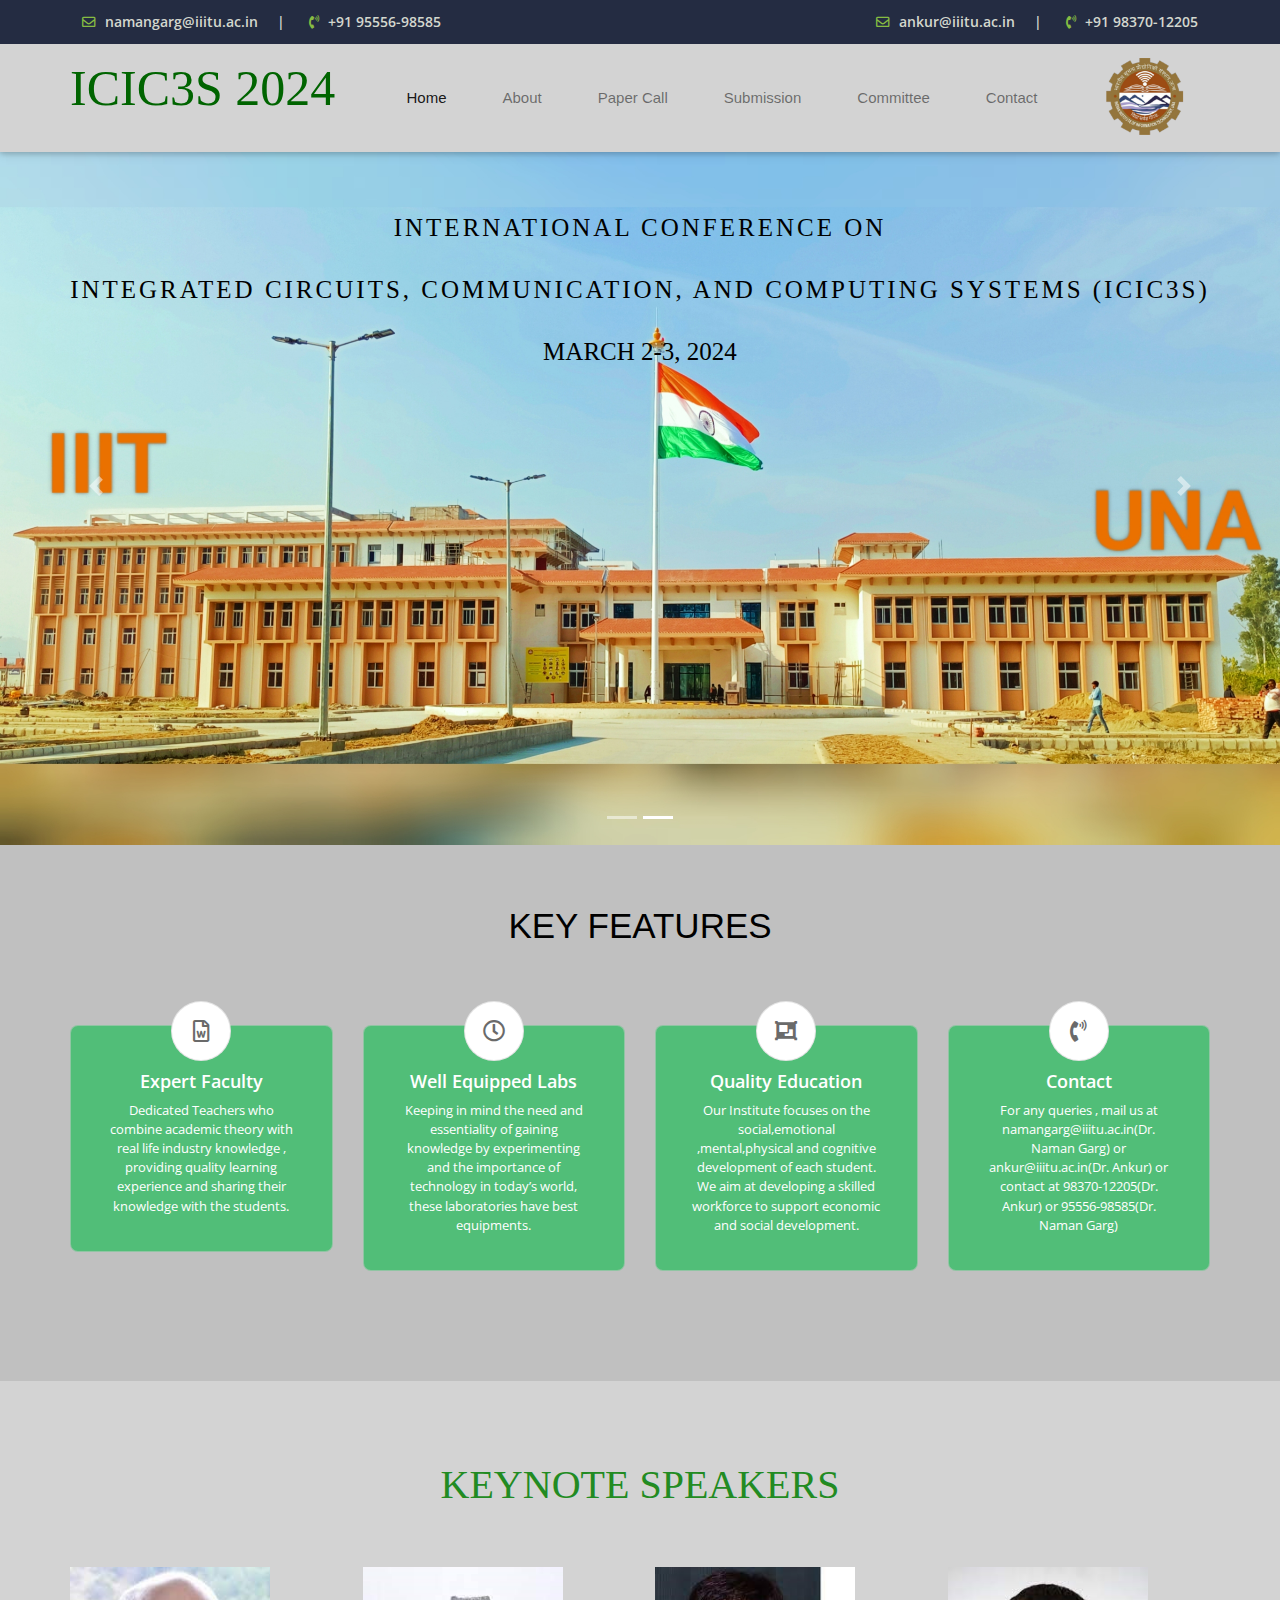
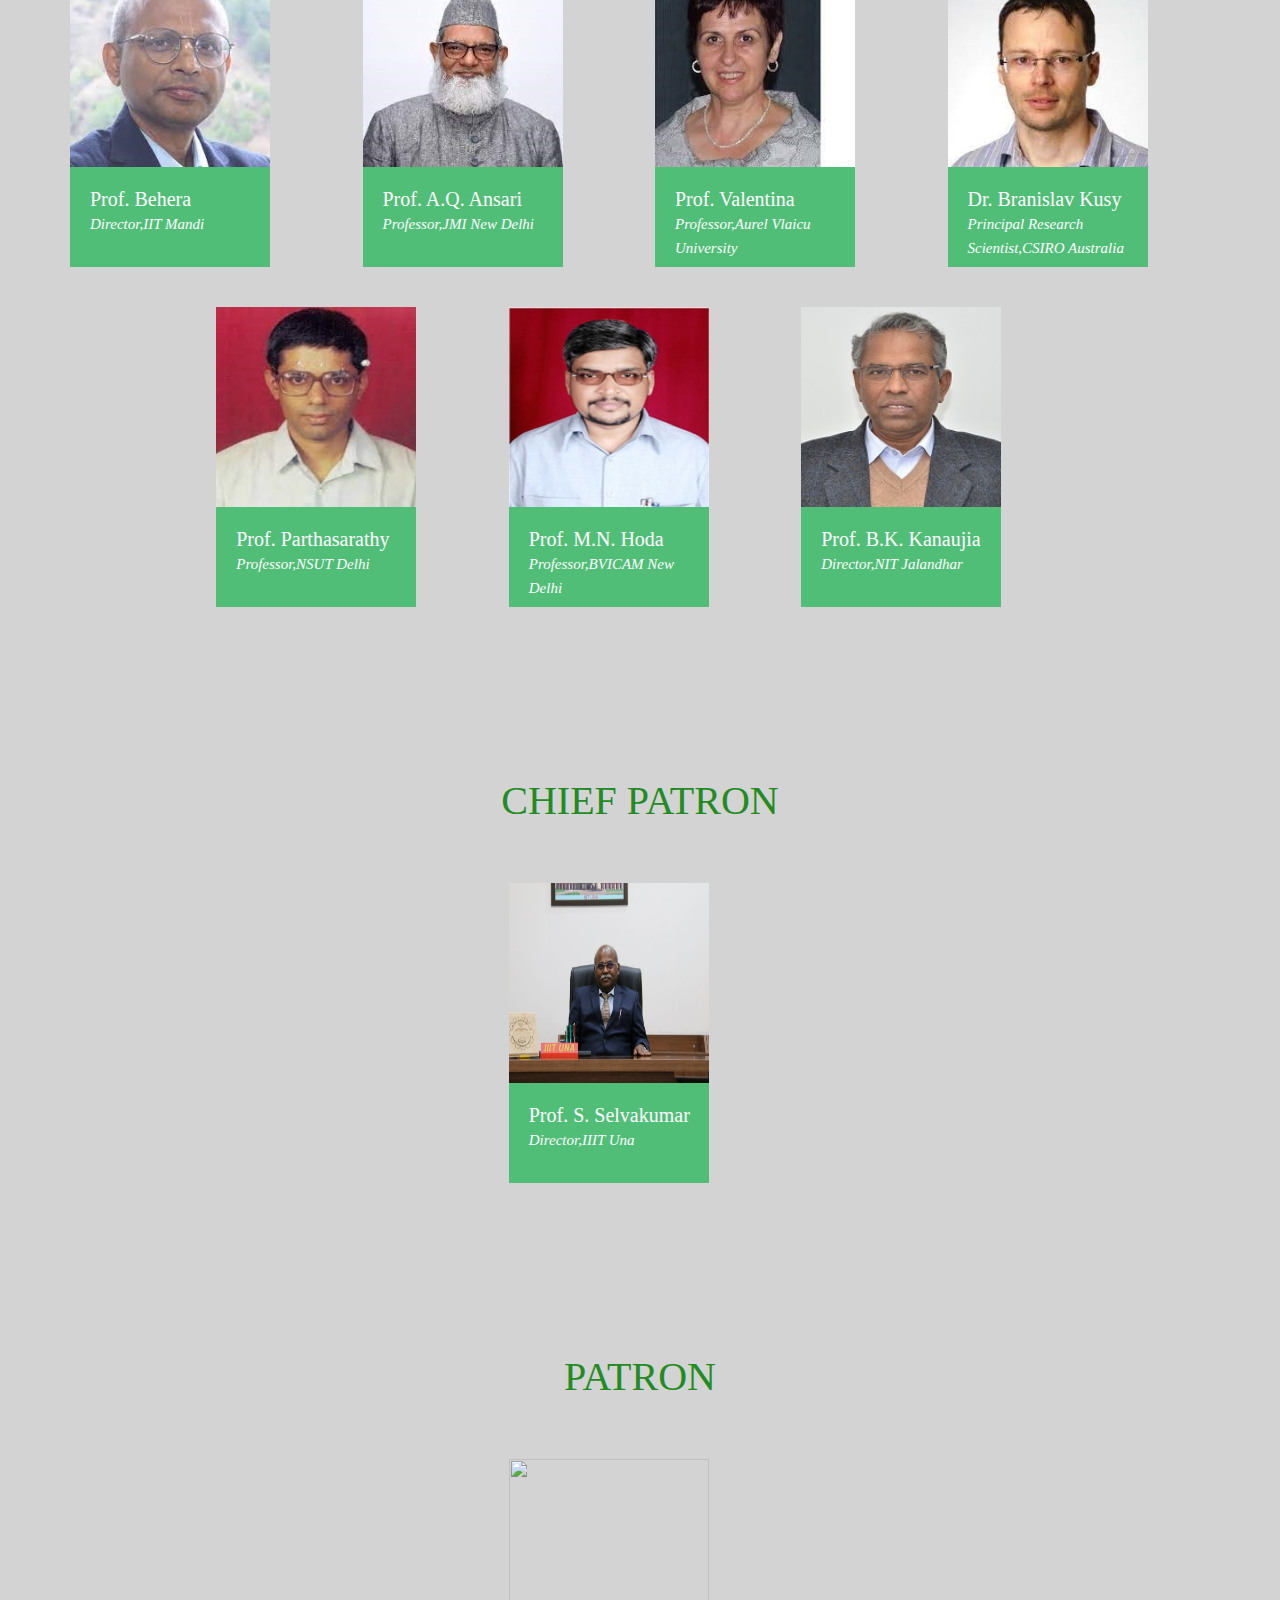
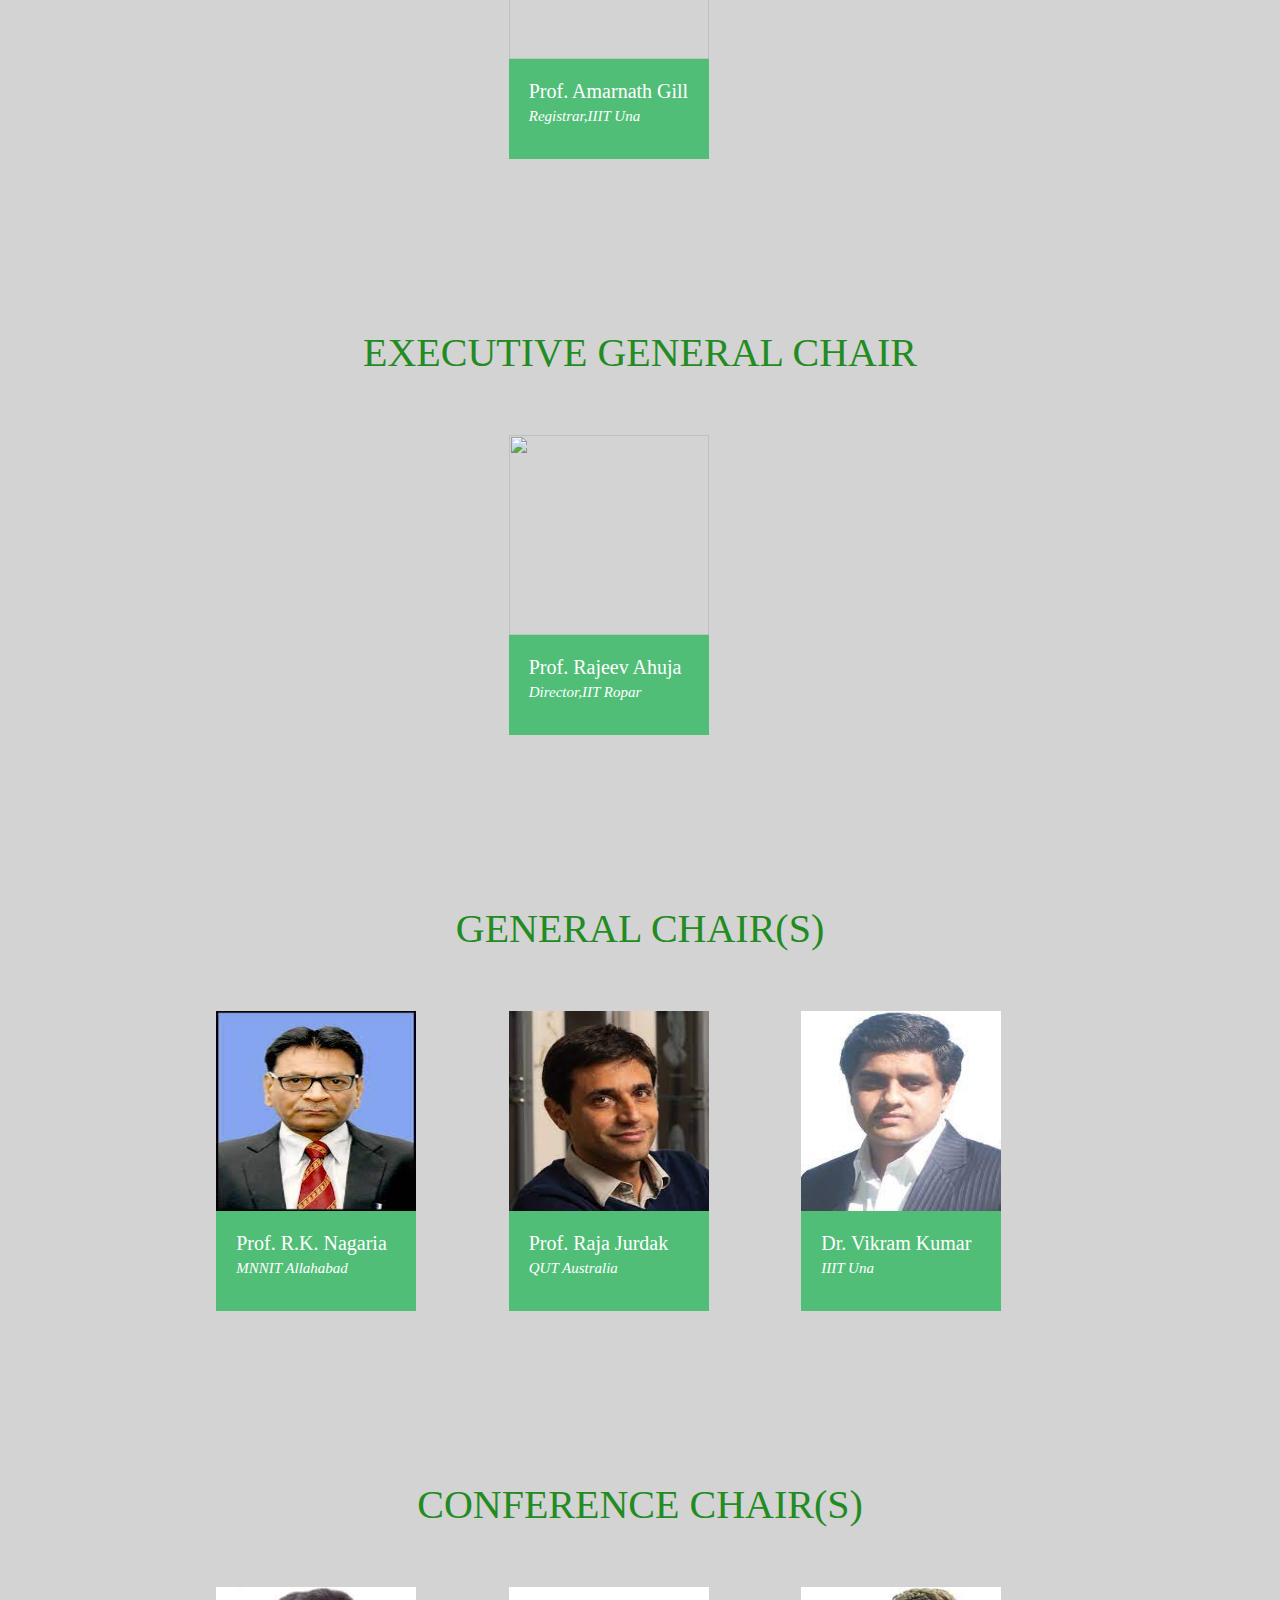
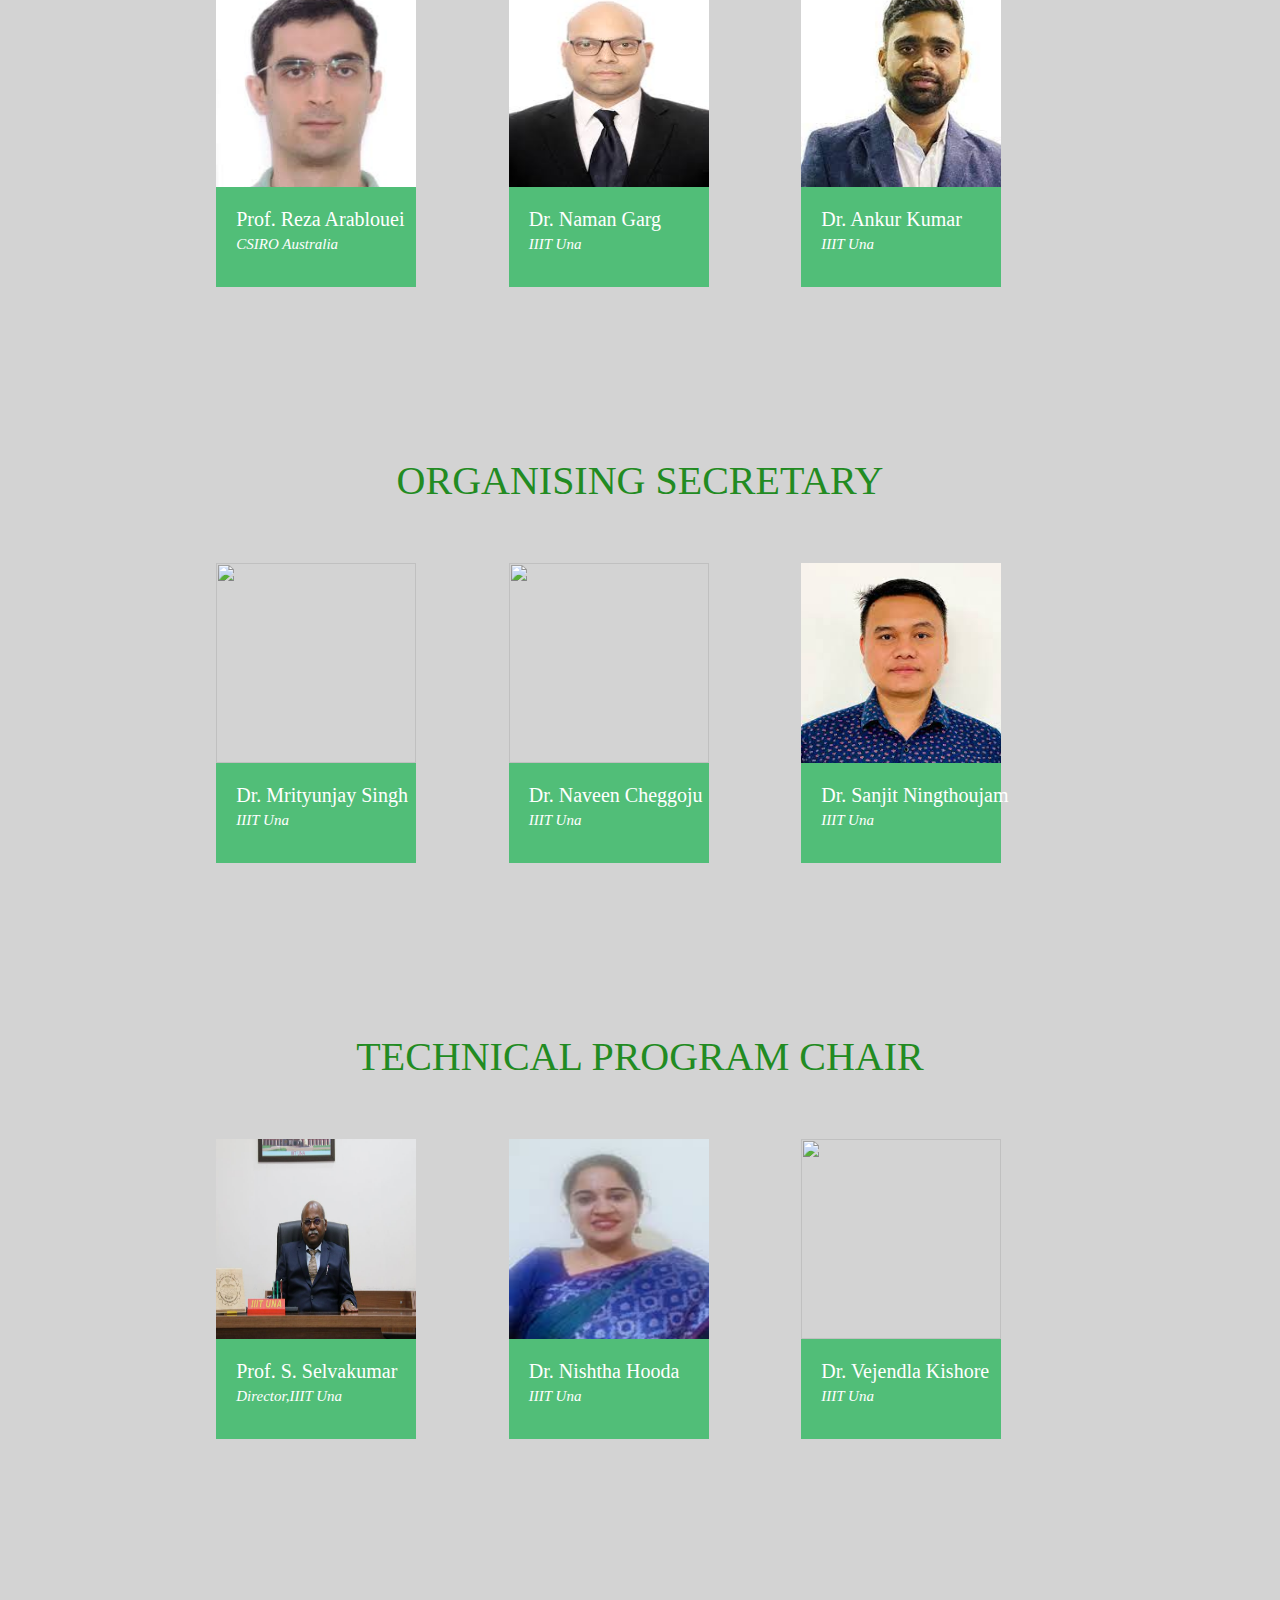
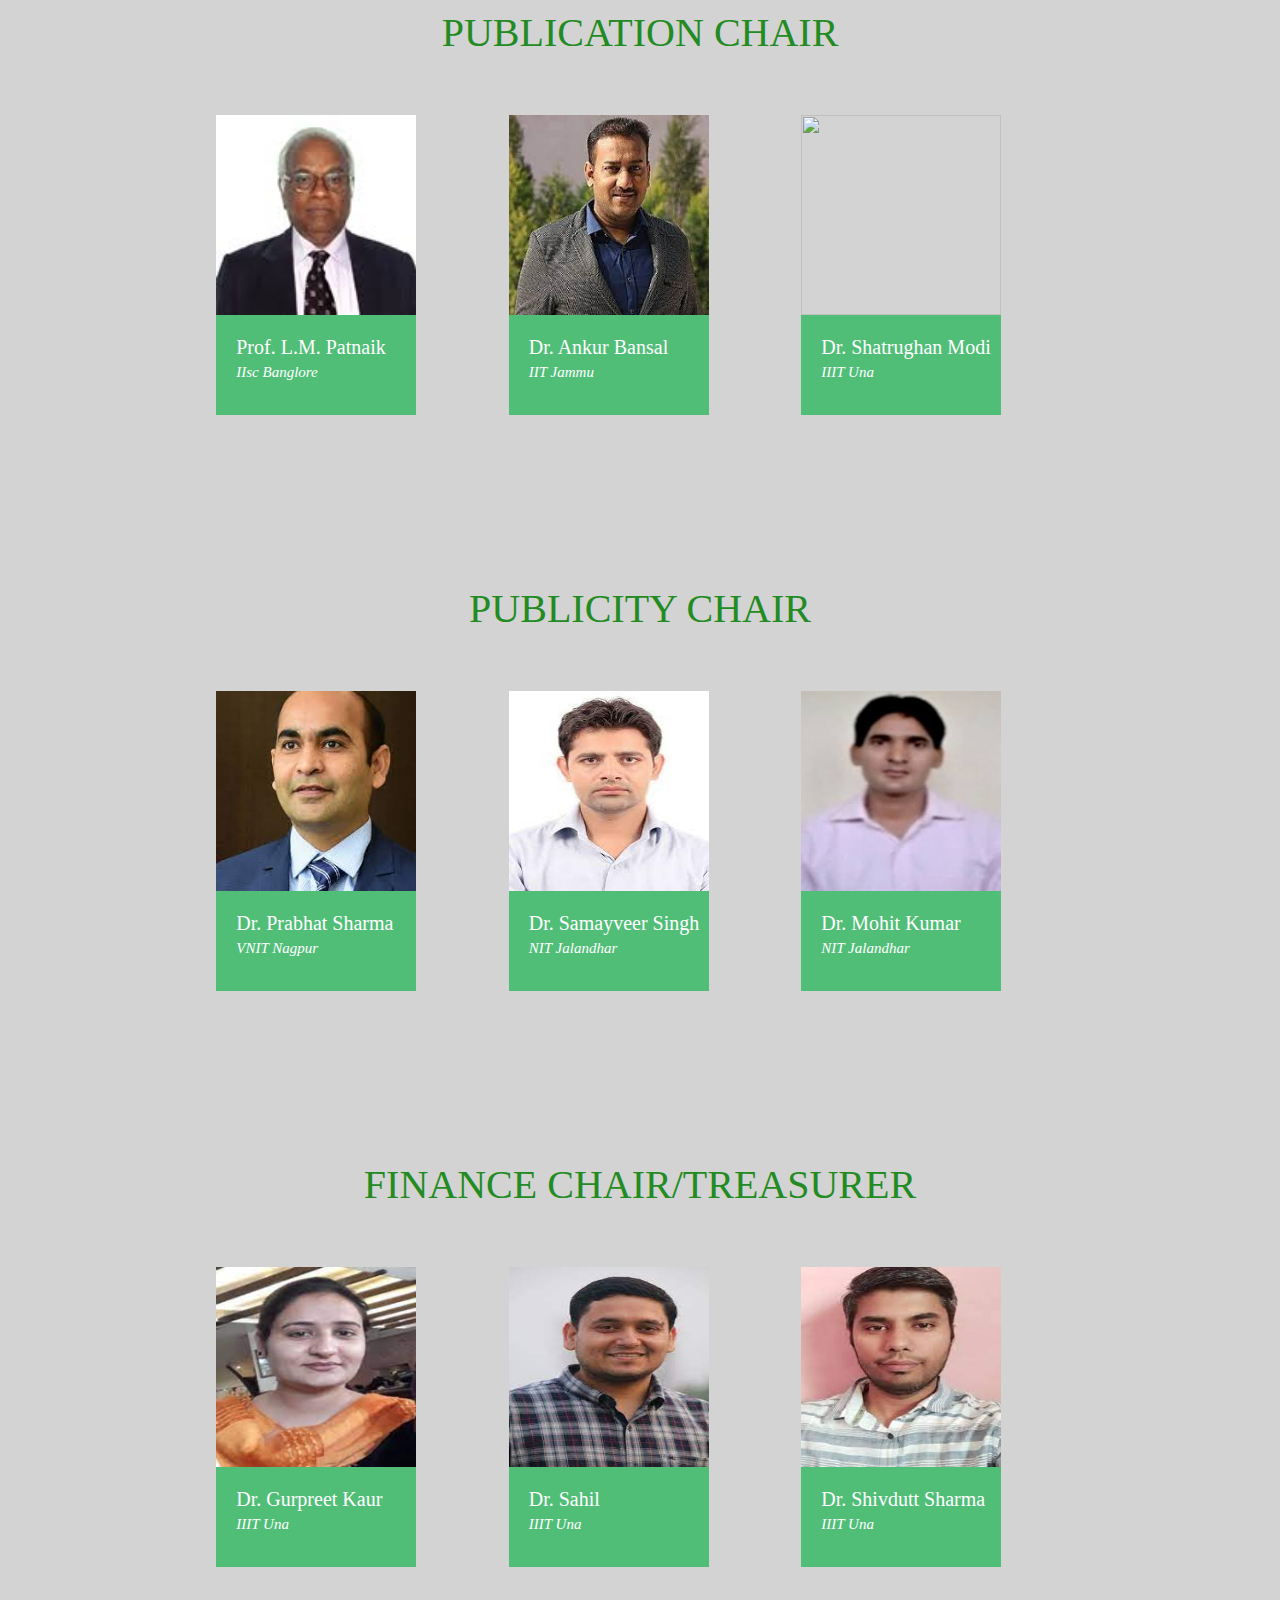
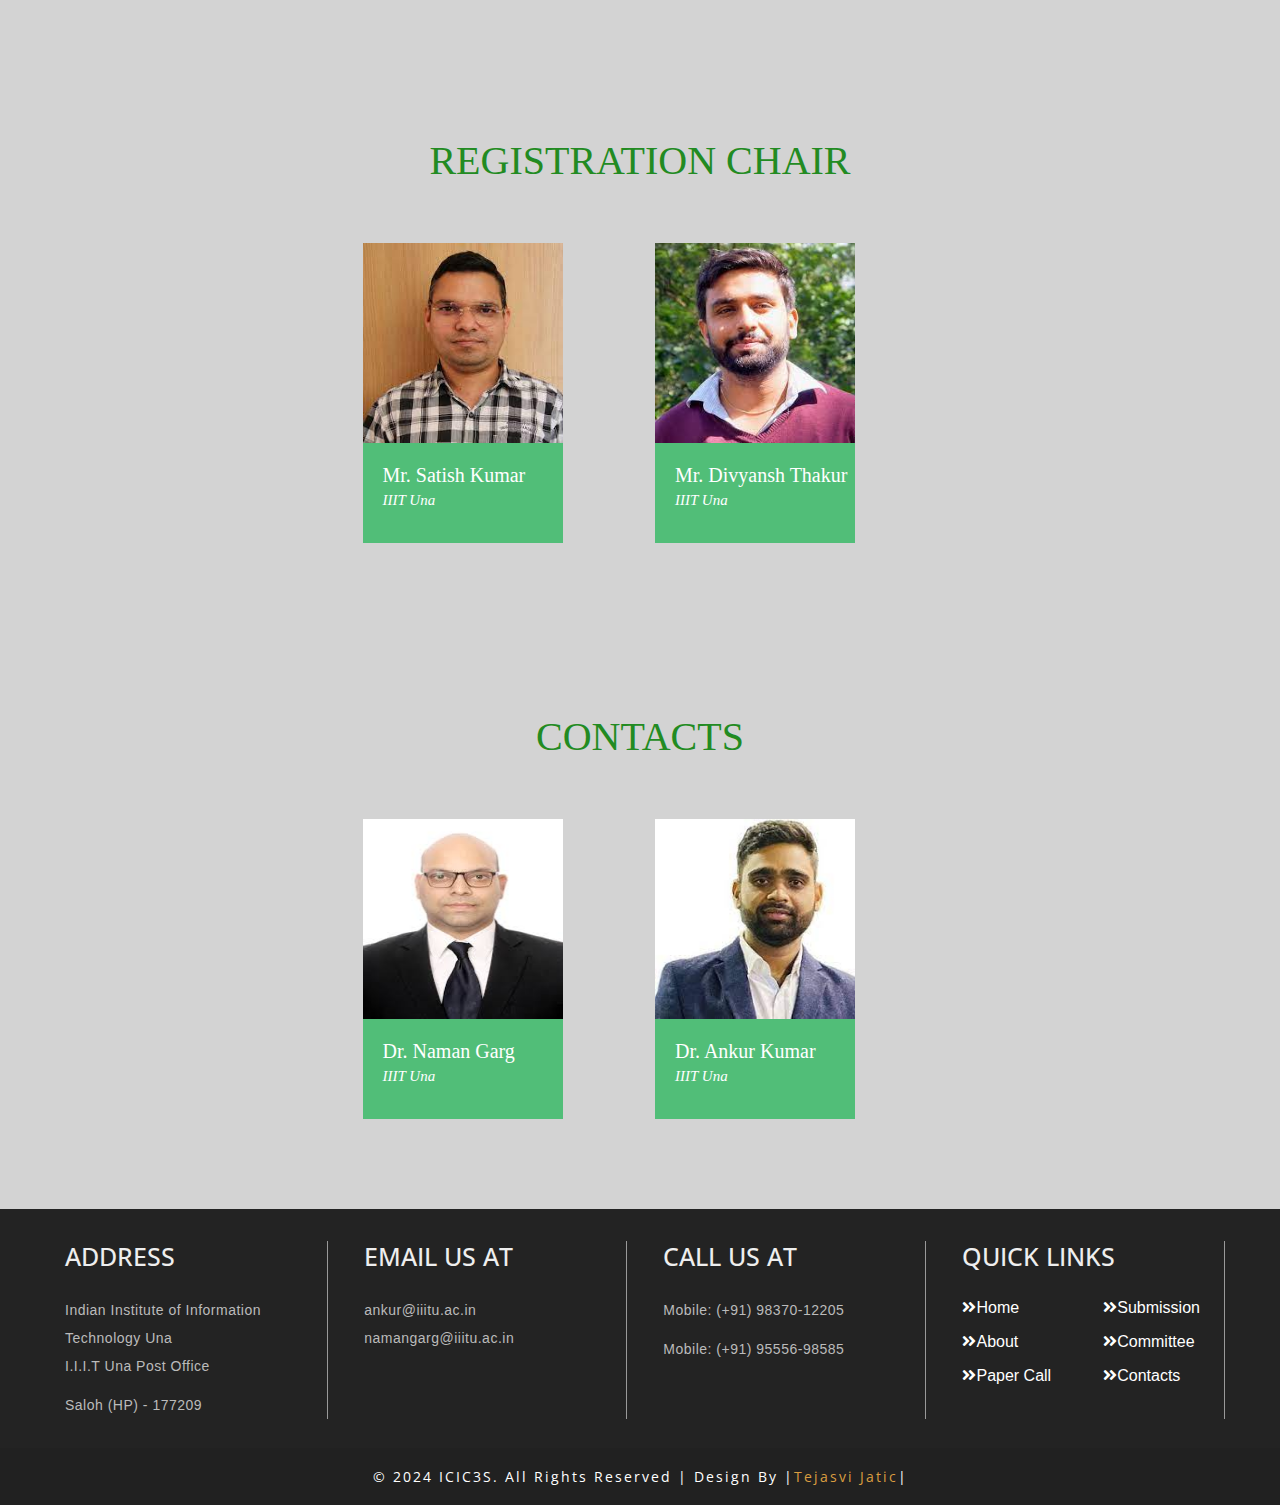
==== index.html @ 57583fda "Initial commit" ====
<!doctype html>
<html lang="en">

<head>
    <meta charset="utf-8">
    <meta name="viewport" content="width=device-width, initial-scale=1, shrink-to-fit=no">
    <title>ICIC3S 2024-IIIT-UNA</title>
    <link rel="shortcut icon" href="images/LOGO_UNA.jpg" >
    <link href="https://fonts.googleapis.com/css?family=Open+Sans:300,300i,400,400i,600,600i,700,700i,800,800i&display=swap" rel="stylesheet">
    <link rel="shortcut icon" href="assets/images/LOGO_UNA.jpg">
    <link rel="stylesheet" href="assets/css/bootstrap.min.css">
    <link rel="stylesheet" href="assets/css/all.min.css">
    <link rel="stylesheet" href="assets/css/animate.css">
    <link rel="stylesheet" type="text/css" href="assets/css/style.css" />
</head>

    <body>
        
         <!-- ################# Header Starts Here#######################--->

    <header class="continer-fluid ">
        <div  class="header-top">
            <div class="container">
                <div class="row col-det">
                    <div class="col-lg-6 d-none d-lg-block">
                        <ul class="ulleft">
                            <li>
                                <i class="far fa-envelope"></i>
                                namangarg@iiitu.ac.in
                                <span>|</span></li>
                            <li>
                                <i class="fas fa-phone-volume"></i>
                                +91 95556-98585</li>
                        </ul>
                    </div>
                    <div class="col-lg-6 d-none d-lg-block">
                        <ul class="ulright">
                            <li>
                                <i class="far fa-envelope"></i>
                                ankur@iiitu.ac.in
                                <span>|</span></li>
                            <li>
                                <i class="fas fa-phone-volume"></i>
                                +91 98370-12205</li>
                        </ul>
                    </div>
                </div>
            </div>
        </div>
        <div id="menu-jk" class="header-bottom">
            <div class="container">
                <div class="row nav-row">
                    <div class="col-lg-3 col-md-12 logo">
                        <a href="index.html">
                            <h1 style="font-size: 50px;font-family:'Times New Roman', Times, serif;color:darkgreen; font-weight: 500;">ICIC3S 2024</h1>
                            
                            
                        </a>

                    </div>
                    
                    <div class="col-lg-9 col-md-12 nav-col">
                        <nav class="navbar navbar-expand-lg navbar-light">

                            <button
                                    class="navbar-toggler"
                                    type="button"
                                    data-toggle="collapse"
                                    data-target="#navbarNav"
                                    aria-controls="navbarNav"
                                    aria-expanded="false"
                                    aria-label="Toggle navigation">
                                <span class="navbar-toggler-icon"></span>
                            </button>
                            <div class="collapse navbar-collapse" id="navbarNav">
                                <ul class="navbar-nav">
                                    <li class="nav-item active">
                                        <a class="nav-link" href="index.html">Home
                                        </a>
                                    </li>
                                    <li class="nav-item">
                                        <a class="nav-link" href="about_us.html">About</a>
                                    </li>
                                    <li class="nav-item">
                                        <a class="nav-link" href="callforpaper.html">Paper Call</a>
                                    </li>

                                    <li class="nav-item">
                                        <a class="nav-link" href="papersub.html">Submission</a>
                                    </li>
                                    <li class="nav-item">
                                        <a class="nav-link" href="com.html">Committee</a>
                                    </li>
                                    <li class="nav-item">
                                        <a class="nav-link" href="contact_us.html">Contact</a>
                                    </li>




                                </ul>
                                <div class="logo">
                                    <a href="#"><img src="assets/images/LOGO_.png" alt="Logo"></a>
                                  </div>
                             
                          </div>
                        </nav>
                    </div>
                   
                </div>
            </div>
        </div>
    </header>
        
        <!--################### Slider Starts Here #######################--->
        <div class="slider-detail">
            <div id="carouselExampleIndicators" class="carousel slide" data-ride="carousel" data-interval="2000">
              <ol class="carousel-indicators">
                <li data-target="#carouselExampleIndicators" data-slide-to="0"></li>
                <li data-target="#carouselExampleIndicators" data-slide-to="1" class="active"></li>
              </ol>
              <div class="carousel-inner">
                <div class="carousel-item">
                  <img class="d-block w-100" src="assets/images/rainbow.jpg" alt="First slide">
                  <div class="carousel-t">
                    <span style="position: absolute; top: 87px; left: 0; right: 0; padding: 0;">
                      <table>
                        <tr>
                            <h4 style="text-align: center; backdrop-filter: blur(10px); font-family: 'Times New Roman', Times, serif; color:#242c42; letter-spacing: 3px; font-size: 50px; font-weight: 600; text-shadow:rgba(red, green, blue, alpha);" class="title">
                            <span class="opening-animation">WELCOME TO ICIC3S 2024</span>
                            </h4>
                        </tr>
                      </table>
                    </span>
                  </div>
                  <div class="carousel-caption fvgb d-none d-md-block" style="background-color:rgba(red, green, blue, alpha);backdrop-filter: blur(20px)">
                    <h5 class="animated bounceInDown">School of Electronics IIIT UNA </h5>
                     <p class="animated bounceInLeft">Accepted papers will be submitted for inclusion into IEEE Xplore
                         subject to meeting IEEE Xplore’s scope and quality requirements.<br/>
                         IMPORTANT DATES:<br/>
                                    Acceptance Notification Deadline : &nbsp; 31, Dec.2023 <br />
                                    Camera Ready Manuscript Deadline : &nbsp; 15, Jan.2024<br />
                                    Conference Registration Deadline : &nbsp; 01, Feb. 2024<br />
                                    Conference Dates: 2-3, March, 2024
                         </p>
                </div>
                </div>
                <div class="carousel-item active">
                  <img class="d-block w-100" src="assets/images/IIITU_U.jpg" alt="Second slide">
                  <div class="carousel-t">
                    <span style="position: absolute; top: 87px; left: 0; right: 0; padding: 0;">
                      <table>
                        <tr>
                          <h4 style="text-align: center; font-family: 'Times New Roman', Times, serif; color: black; letter-spacing: 3px; font-weight: 450; text-shadow: ghostwhite;" class="title">
                            INTERNATIONAL CONFERENCE ON
                          </h4>
                          <br />
                          <h4 style="font-weight: 450; letter-spacing: 3px; font-family: 'Times New Roman', Times, serif; color: black; text-shadow: ghostwhite;" class="title1">
                            INTEGRATED CIRCUITS, COMMUNICATION, AND COMPUTING SYSTEMS (ICIC3S)
                          </h4>
                          <br />
                          <h4 style="font-family: 'Times New Roman', Times, serif; color: black; text-shadow: ghostwhite;font-weight: 450;">
                            MARCH 2-3, 2024
                          </h4>
                        </tr>
                      </table>
                    </span>
                  </div>
                
                
              </div>
              </div>
              <a class="carousel-control-prev" href="#carouselExampleIndicators" role="button" data-slide="prev">
                <span class="carousel-control-prev-icon" aria-hidden="true"></span>
                <span class="sr-only">Previous</span>
              </a>
              <a class="carousel-control-next" href="#carouselExampleIndicators" role="button" data-slide="next">
                <span class="carousel-control-next-icon" aria-hidden="true"></span>
                <span class="sr-only">Next</span>
              </a>
            </div>
          </div>
          <script>
            // Pause the carousel when hovering over it
            $('#carouselExampleIndicators').hover(function() {
              $(this).carousel('pause');
            }, function() {
              $(this).carousel('cycle');
            });
          </script>
    
   
        
        

     <!--################### Key Features Starts Here #######################--->
       
        <div class="key-feature container-fluid">
           <div class="container">
              <div class="session-title row">
                  <h2 style="font-size: 35px;font-family: 'Gill Sans', 'Gill Sans MT', Calibri, 'Trebuchet MS', sans-serif;font-weight: 500;color:black;text-shadow: azure;">KEY FEATURES</h2>
                  
              </div>
               <div class="row">
                   <div class="col-md-3 key-div">
                       <div class="key-cover">
                           <i class="far fa-file-word"></i>
                           <h4>Expert Faculty</h4>
                           <p>Dedicated Teachers who combine academic theory with real life industry knowledge , providing quality learning experience and sharing their knowledge with the students.</p>
                       </div>
                   </div>
                   <div class="col-md-3 key-div">
                       <div class="key-cover">
                           <i class="far fa-clock"></i>
                           <h4>Well Equipped Labs</h4>
                           <p>Keeping in mind the need and essentiality of gaining knowledge by experimenting and the importance of technology in today’s world, these laboratories have best equipments. </p>
                       </div>
                   </div>
                   <div class="col-md-3 key-div">
                       <div class="key-cover">
                           <i class="fas fa-object-group"></i>
                           <h4>Quality Education</h4>
                           <p>Our Institute focuses on the social,emotional ,mental,physical and cognitive development of each student. We aim at developing a skilled workforce to support economic and social development.</p>
                       </div>
                   </div>
                   <div class="col-md-3 key-div">
                       <div class="key-cover">
                           <i class="fas fa-phone-volume"></i>
                           <h4>Contact</h4>
                           <p>For any queries , mail us at namangarg@iiitu.ac.in(Dr. Naman Garg) or ankur@iiitu.ac.in(Dr. Ankur) or contact at 98370-12205(Dr. Ankur) or 95556-98585(Dr. Naman Garg)</p>
                       </div>
                   </div>
               </div>
           </div>
       </div>
       
   
    
   
    
    
    <!--################### Team Starts Here #######################--->
    <section class="our-team team-11">
        <div class="container">
            <div class="session-title row">
                  <h2 style="font-size:40px;font-family: 'Times New Roman', Times, serif;font-weight: 500;color:forestgreen;text-shadow: floralwhite;">KEYNOTE SPEAKERS</h2>
                   
            </div>
            <div class="row team-row">
                <div class="col-md-3 col-sm-6">
                    <div class="single-usr">
                        <img src="assets/images/team/behra.jpg" alt="">
                        <div class="det-o">
                            <h4>Prof. Behera</h4>
                            <i>Director,IIT Mandi</i>
                        </div>
                    </div>
                </div>
                <div class="col-md-3 col-sm-6">
                    <div class="single-usr">
                        <img src="assets/images/team/ansari.jpg" alt="">
                        <div class="det-o">
                            <h4>Prof. A.Q. Ansari</h4>
                            <i>Professor,JMI New Delhi</i>
                        </div>
                    </div>
                </div>
                <div class="col-md-3 col-sm-6">
                    <div class="single-usr">
                        <img src="assets/images/team/valentina.jpg" alt="">
                        <div class="det-o">
                            <h4>Prof. Valentina</h4>
                            <i>Professor,Aurel Vlaicu University </i>
                        </div>
                    </div>
                </div>
                <div class="col-md-3 col-sm-6">
                    <div class="single-usr">
                        <img src="assets/images/team/branikusy.jpg" alt="">
                        <div class="det-o">
                            <h4>Dr. Branislav Kusy</h4>
                            <i>Principal Research Scientist,CSIRO Australia</i>
                        </div>
                    </div>
                </div>
                
                
                <div class="col-md-3 col-sm-6">
                    <div class="single-usr">
                        <img src="assets/images/team/harish.jpg" alt="">
                        <div class="det-o">
                            <h4>Prof. Parthasarathy</h4>
                            <i>Professor,NSUT Delhi </i>
                        </div>
                    </div>
                </div>
                <div class="col-md-3 col-sm-6">
                    <div class="single-usr">
                        <img src="assets/images/team/MNHODA.jpg" alt="">
                        <div class="det-o">
                            <h4>Prof. M.N. Hoda</h4>
                            <i>Professor,BVICAM New Delhi </i>
                        </div>
                    </div>
                </div>
                <div class="col-md-3 col-sm-6">
                    <div class="single-usr">
                        <img src="assets/images/team/kanu.jpg" alt="">
                        <div class="det-o">
                            <h4>Prof. B.K. Kanaujia</h4>
                            <i>Director,NIT Jalandhar </i>
                        </div>
                    </div>
                </div>
                </div>
                
                
                
                
                
                
                 
            
             
        </div>


    </section>   
    <section class="our-team team-11">
        <div class="container">
            <div class="session-title row">
                  <h2 style="font-size:40px;font-family: 'Times New Roman', Times, serif;font-weight: 500;color:forestgreen;text-shadow: floralwhite;">CHIEF PATRON</h2>
                   
            </div>
            <div class="row team-row">
                <div class="col-md-3 col-sm-6">
                    <div class="single-usr">
                        <img src="assets/images/team/selva.png" alt="">
                        <div class="det-o">
                            <h4>Prof. S. Selvakumar</h4>
                            <i>Director,IIIT Una</i>
                        </div>
                    </div>
                </div>
             </div>
           </div>
    </section>   
    <section class="our-team team-11">
        <div class="container">
            <div class="session-title row">
                  <h2 style="font-size:40px;font-family: 'Times New Roman', Times, serif;font-weight: 500;color:forestgreen;text-shadow: floralwhite;">PATRON</h2>
                   
            </div>
            <div class="row team-row">
                <div class="col-md-3 col-sm-6">
                    <div class="single-usr">
                        <img src="https://iiitu.ac.in/wp-content/uploads/2022/01/prof_an_gill-1.jpg" alt="">
                        <div class="det-o">
                            <h4>Prof. Amarnath Gill</h4>
                            <i>Registrar,IIIT Una</i>
                        </div>
                    </div>
                </div>
             </div>
           </div>
    </section>   
    <section class="our-team team-11">
        <div class="container">
            <div class="session-title row">
                  <h2 style="font-size:40px;font-family: 'Times New Roman', Times, serif;font-weight: 500;color:forestgreen;text-shadow: floralwhite;">EXECUTIVE GENERAL CHAIR</h2>
                   
            </div>
            <div class="row team-row">
                <div class="col-md-3 col-sm-6">
                    <div class="single-usr">
                        <img src="https://www.iitrpr.ac.in/sites/default/files/rajeev-ahuja.jpeg" alt="">
                        <div class="det-o">
                            <h4>Prof. Rajeev Ahuja</h4>
                            <i>Director,IIT Ropar</i>
                        </div>
                    </div>
                </div>
             </div>
           </div>
    </section>   
    <section class="our-team team-11">
        <div class="container">
            <div class="session-title row">
                  <h2 style="font-size:40px;font-family: 'Times New Roman', Times, serif;font-weight: 500;color:forestgreen;text-shadow: floralwhite;">GENERAL CHAIR(S)</h2>
                   
            </div>
            <div class="row team-row">
                
                <div class="col-md-3 col-sm-6">
                    <div class="single-usr">
                        <img src="[data-uri]" alt="">
                        <div class="det-o">
                            <h4>Prof. R.K. Nagaria</h4>
                            <i>MNNIT Allahabad</i>
                        </div>
                    </div>
                </div>
                
                <div class="col-md-3 col-sm-6">
                    <div class="single-usr">
                        <img src="[data-uri]" alt="">
                        <div class="det-o">
                            <h4>Prof. Raja Jurdak</h4>
                            <i>QUT Australia</i>
                        </div>
                    </div>
                </div>
                <div class="col-md-3 col-sm-6">
                    <div class="single-usr">
                        <img src="[data-uri]" alt="">
                        <div class="det-o">
                            <h4>Dr. Vikram Kumar</h4>
                            <i>IIIT Una </i>
                        </div>
                    </div>
                </div>
            </div>
                </div>
          </section>   
          <section class="our-team team-11">
            <div class="container">
                <div class="session-title row">
                      <h2 style="font-size:40px;font-family: 'Times New Roman', Times, serif;font-weight: 500;color:forestgreen;text-shadow: floralwhite;">CONFERENCE CHAIR(S)</h2>
                       
                </div>
                <div class="row team-row">
                    <div class="col-md-3 col-sm-6">
                        <div class="single-usr">
                            <img src="[data-uri]" alt="">
                            <div class="det-o">
                                <h4>Prof. Reza Arablouei</h4>
                                <i>CSIRO Australia</i>
                            </div>
                        </div>
                    </div>
                    <div class="col-md-3 col-sm-6">
                        <div class="single-usr">
                            <img src="[data-uri]" alt="">
                            <div class="det-o">
                                <h4>Dr. Naman Garg</h4>
                                <i>IIIT Una</i>
                            </div>
                        </div>
                    </div>
                    <div class="col-md-3 col-sm-6">
                        <div class="single-usr">
                            <img src="[data-uri]" alt="">
                            <div class="det-o">
                                <h4>Dr. Ankur Kumar</h4>
                                <i>IIIT Una </i>
                            </div>
                        </div>
                    </div>
                    </div>
                    </div>
              </section>   
              <section class="our-team team-11">
                <div class="container">
                    <div class="session-title row">
                          <h2 style="font-size:40px;font-family: 'Times New Roman', Times, serif;font-weight: 500;color:forestgreen;text-shadow: floralwhite;">ORGANISING SECRETARY</h2>
                           
                    </div>
                    <div class="row team-row">
                        <div class="col-md-3 col-sm-6">
                            <div class="single-usr">
                                <img src="https://iiitu.ac.in/wp-content/uploads/2022/06/Dr.-Mrityunjay-Singh.jpg" alt="">
                                <div class="det-o">
                                    <h4>Dr. Mrityunjay Singh</h4>
                                    <i>IIIT Una</i>
                                </div>
                            </div>
                        </div>
                        <div class="col-md-3 col-sm-6">
                            <div class="single-usr">
                                <img src="https://iiitu.ac.in/wp-content/uploads/2022/06/CheggojuNaveen.jpg" alt="">
                                <div class="det-o">
                                    <h4>Dr. Naveen Cheggoju</h4>
                                    <i>IIIT Una</i>
                                </div>
                            </div>
                        </div>
                        <div class="col-md-3 col-sm-6">
                            <div class="single-usr">
                                <img src="[data-uri]" alt="">
                                <div class="det-o">
                                    <h4>Dr. Sanjit Ningthoujam</h4>
                                    <i>IIIT Una </i>
                                </div>
                            </div>
                        </div>
                        </div>
                        </div>
                  </section>   
                  <section class="our-team team-11">
                    <div class="container">
                        <div class="session-title row">
                              <h2 style="font-size:40px;font-family: 'Times New Roman', Times, serif;font-weight: 500;color:forestgreen;text-shadow: floralwhite;">TECHNICAL PROGRAM CHAIR</h2>
                               
                        </div>
                        <div class="row team-row">
                            <div class="col-md-3 col-sm-6">
                                <div class="single-usr">
                                    <img src="assets/images/team/selva.png" alt="">
                                    <div class="det-o">
                                        <h4>Prof. S. Selvakumar</h4>
                                        <i>Director,IIIT Una</i>
                                    </div>
                                </div>
                            </div>
                            <div class="col-md-3 col-sm-6">
                                <div class="single-usr">
                                    <img src="[data-uri]" alt="">
                                    <div class="det-o">
                                        <h4>Dr. Nishtha Hooda</h4>
                                        <i>IIIT Una</i>
                                    </div>
                                </div>
                            </div>
                            <div class="col-md-3 col-sm-6">
                                <div class="single-usr">
                                    <img src="https://encrypted-tbn0.gstatic.com/images?q=tbn:ANd9GcR1Q9kvB7XacW3ck-iYB3-oVOfZWdzv0SjQ603SwU32O6lfE_-x8ht0rRPNnWWtKvIXdOo&usqp=CAU" alt="">
                                    <div class="det-o">
                                        <h4>Dr. Vejendla Kishore</h4>
                                        <i>IIIT Una </i>
                                    </div>
                                </div>
                            </div>
                            </div>
                            </div>
                      </section>   
                      <section class="our-team team-11">
                        <div class="container">
                            <div class="session-title row">
                                  <h2 style="font-size:40px;font-family: 'Times New Roman', Times, serif;font-weight: 500;color:forestgreen;text-shadow: floralwhite;">PUBLICATION CHAIR</h2>
                                   
                            </div>
                            <div class="row team-row">
                                <div class="col-md-3 col-sm-6">
                                    <div class="single-usr">
                                        <img src="[data-uri]" alt="">
                                        <div class="det-o">
                                            <h4>Prof. L.M. Patnaik</h4>
                                            <i>IIsc Banglore</i>
                                        </div>
                                    </div>
                                </div>
                                <div class="col-md-3 col-sm-6">
                                    <div class="single-usr">
                                        <img src="[data-uri]" alt="">
                                        <div class="det-o">
                                            <h4>Dr. Ankur Bansal</h4>
                                            <i>IIT Jammu</i>
                                        </div>
                                    </div>
                                </div>
                                <div class="col-md-3 col-sm-6">
                                    <div class="single-usr">
                                        <img src="https://encrypted-tbn0.gstatic.com/images?q=tbn:ANd9GcSnjL-AaPYaXfYPSf6lQTni3w1PDAFhF7HJv4vK6xg5moSomw1zAMsq6Ih_nYfPcW5-BDg&usqp=CAU" alt="">
                                        <div class="det-o">
                                            <h4>Dr. Shatrughan Modi</h4>
                                            <i>IIIT Una </i>
                                        </div>
                                    </div>
                                </div>
                                </div>
                                </div>
                          </section>   
                          <section class="our-team team-11">
                            <div class="container">
                                <div class="session-title row">
                                      <h2 style="font-size:40px;font-family: 'Times New Roman', Times, serif;font-weight: 500;color:forestgreen;text-shadow: floralwhite;">PUBLICITY CHAIR</h2>
                                       
                                </div>
                                <div class="row team-row">
                                    <div class="col-md-3 col-sm-6">
                                        <div class="single-usr">
                                            <img src="[data-uri]" alt="">
                                            <div class="det-o">
                                                <h4>Dr. Prabhat Sharma</h4>
                                                <i>VNIT Nagpur</i>
                                            </div>
                                        </div>
                                    </div>
                                    <div class="col-md-3 col-sm-6">
                                        <div class="single-usr">
                                            <img src="[data-uri]" alt="">
                                            <div class="det-o">
                                                <h4>Dr. Samayveer Singh</h4>
                                                <i>NIT Jalandhar</i>
                                            </div>
                                        </div>
                                    </div>
                                    <div class="col-md-3 col-sm-6">
                                        <div class="single-usr">
                                            <img src="[data-uri]" alt="">
                                            <div class="det-o">
                                                <h4>Dr. Mohit Kumar</h4>
                                                <i>NIT Jalandhar </i>
                                            </div>
                                        </div>
                                    </div>
                                    </div>
                                    </div>
                              </section>   
                    
                              <section class="our-team team-11">
                                <div class="container">
                                    <div class="session-title row">
                                          <h2 style="font-size:40px;font-family: 'Times New Roman', Times, serif;font-weight: 500;color:forestgreen;text-shadow: floralwhite;">FINANCE CHAIR/TREASURER</h2>
                                           
                                    </div>
                                    <div class="row team-row">
                                        <div class="col-md-3 col-sm-6">
                                            <div class="single-usr">
                                                <img src="[data-uri]" alt="">
                                                <div class="det-o">
                                                    <h4>Dr. Gurpreet Kaur</h4>
                                                    <i>IIIT Una </i>
                                                </div>
                                            </div>
                                        </div>
                                        <div class="col-md-3 col-sm-6">
                                            <div class="single-usr">
                                                <img src="[data-uri]" alt="">
                                                <div class="det-o">
                                                    <h4>Dr. Sahil</h4>
                                                    <i>IIIT Una</i>
                                                </div>
                                            </div>
                                        </div>
                                        <div class="col-md-3 col-sm-6">
                                            <div class="single-usr">
                                                <img src="[data-uri]" alt="">
                                                <div class="det-o">
                                                    <h4>Dr. Shivdutt Sharma</h4>
                                                    <i>IIIT Una</i>
                                                </div>
                                            </div>
                                        </div>
                                        
                                        </div>
                                        </div>
                                  </section>   
                        
                                  <section class="our-team team-11">
                                    <div class="container">
                                        <div class="session-title row">
                                              <h2 style="font-size:40px;font-family: 'Times New Roman', Times, serif;font-weight: 500;color:forestgreen;text-shadow: floralwhite;">REGISTRATION CHAIR</h2>
                                               
                                        </div>
                                        <div class="row team-row">
                                            
                                            <div class="col-md-3 col-sm-6">
                                                <div class="single-usr">
                                                    <img src="[data-uri]" alt="">
                                                    <div class="det-o">
                                                        <h4>Mr. Satish Kumar</h4>
                                                        <i>IIIT Una</i>
                                                    </div>
                                                </div>
                                            </div>
                                            <div class="col-md-3 col-sm-6">
                                                <div class="single-usr">
                                                    <img src="[data-uri]" alt="">
                                                    <div class="det-o">
                                                        <h4>Mr. Divyansh Thakur</h4>
                                                        <i>IIIT Una </i>
                                                    </div>
                                                </div>
                                            </div>
                                            </div>
                                            </div>
                                      </section>   
                                      <section class="our-team team-11">
                                        <div class="container">
                                            <div class="session-title row">
                                                  <h2 style="font-size:40px;font-family: 'Times New Roman', Times, serif;font-weight: 500;color:forestgreen;text-shadow: floralwhite;">CONTACTS</h2>                                            
                                            </div>
                                            <div class="row team-row">
                                                
                                                <div class="col-md-3 col-sm-6">
                                                    <div class="single-usr">
                                                        <img src="[data-uri]" alt="">
                                                        <div class="det-o">
                                                            <h4>Dr. Naman Garg</h4>
                                                            <i>IIIT Una</i>
                                                        </div>
                                                    </div>
                                                </div>
                                                <div class="col-md-3 col-sm-6">
                                                    <div class="single-usr">
                                                        <img src="[data-uri]" alt="">
                                                        <div class="det-o">
                                                            <h4>Dr. Ankur Kumar</h4>
                                                            <i>IIIT Una </i>
                                                        </div>
                                                    </div>
                                                </div>
                                                </div>
                                                </div>
                                          </section>   
    
        
<!--################### Footer Starts Here #######################--->




<div class="footer">
    <div class="container" style="font-family:'Franklin Gothic Medium', 'Arial Narrow', Arial, sans-serif;">
        <div class="row">
            <div class="col-md-3 footerleft">
                <h3>Address</h3>
                <p style="text-transform:none">Indian Institute of Information Technology Una</p>
                <p>I.I.I.T Una Post Office</p>
                <p class="phone">Saloh (HP) - 177209</p>
            </div>
            <div class="col-md-3 footermiddle">
                <h3>Email us at</h3>
                <p class="email">ankur@iiitu.ac.in</p>
                <p class="email">namangarg@iiitu.ac.in</p>
            </div>
            <div class="col-md-3 footermiddle">
                <h3>Call us at</h3>
                <p class="phone">Mobile: (+91) 98370-12205</p>
                <p class="phone">Mobile: (+91) 95556-98585 </p>
            </div>
            <div class="col-md-3 glink">
                <h3>Quick Links</h3>
                
        <div class="row">
          <div class="col-md-6">
            <ul>
              <li><a href="index.html"><i class="fas fa-angle-double-right"></i>Home</a></li>
              <li><a href="about_us.html"><i class="fas fa-angle-double-right"></i>About</a></li>
              <li><a href="callforpaper.html"><i class="fas fa-angle-double-right"></i>Paper Call</a></li>
            </ul>
          </div>
          <div class="col-md-6">
            <ul>
              <li><a href="papersub.html"><i class="fas fa-angle-double-right"></i>Submission</a></li>
              <li><a href="com.html"><i class="fas fa-angle-double-right"></i>Committee</a></li>
              <li><a href="contact_us.html"><i class="fas fa-angle-double-right"></i>Contacts</a></li>
            </ul>
          </div>
        </div>
            </div>
        </div>
    </div>
</div>
<!-- //footer -->

<!-- copyright -->
<div class="wthree_copy_right">
    <div class="container">
        <p>© 2024 ICIC3S. All rights reserved | Design by |<a href="https://www.linkedin.com/in/tejasvi-jatic-3565b922a" target="_blank">Tejasvi Jatic</a>|</p>
    </div>
</div>


<!-- //copyright -->
        
    </body>


    <script src="assets/js/jquery-3.2.1.min.js"></script>
    <script src="assets/js/popper.min.js"></script>
    <script src="assets/js/bootstrap.min.js"></script>
    <script src="assets/plugins/scroll-fixed/jquery-scrolltofixed-min.js"></script>
    <script src="assets/plugins/slider/js/owl.carousel.min.js"></script>
    <script src="assets/js/script.js"></script>
</html>
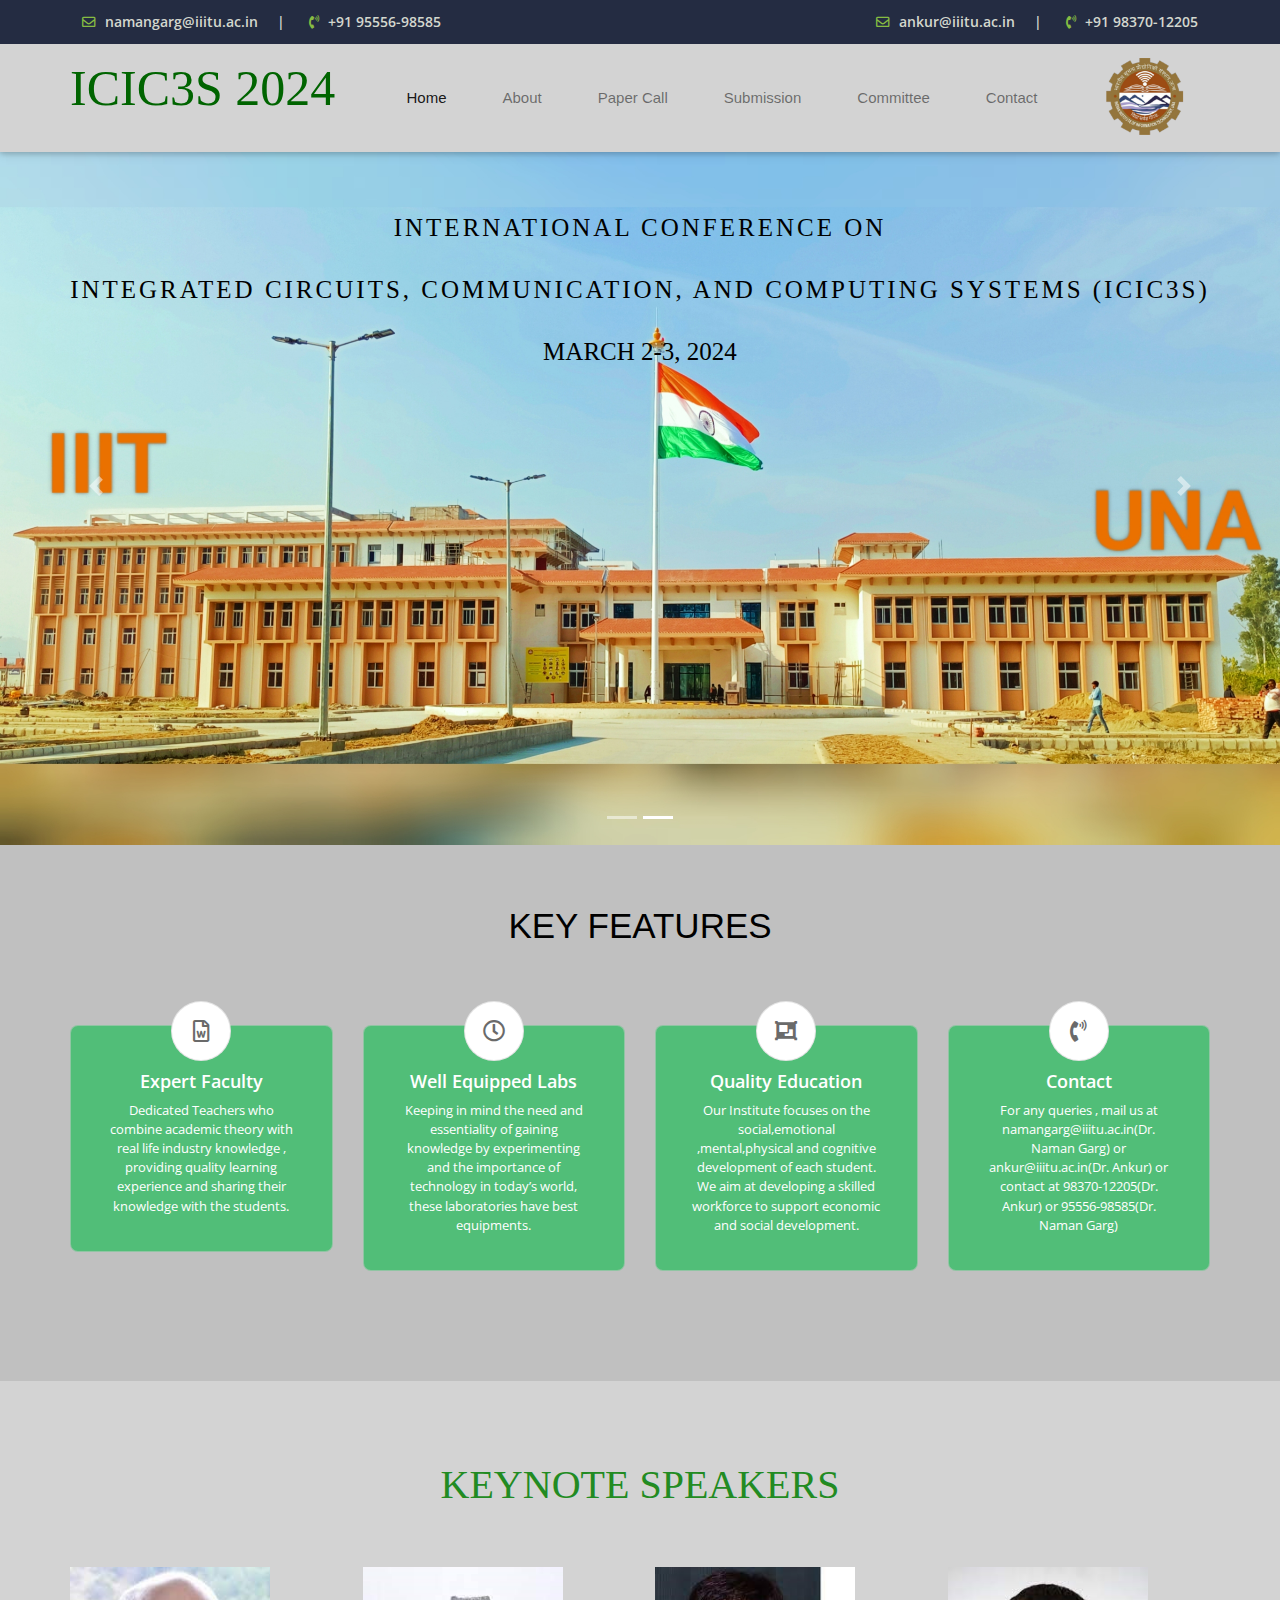
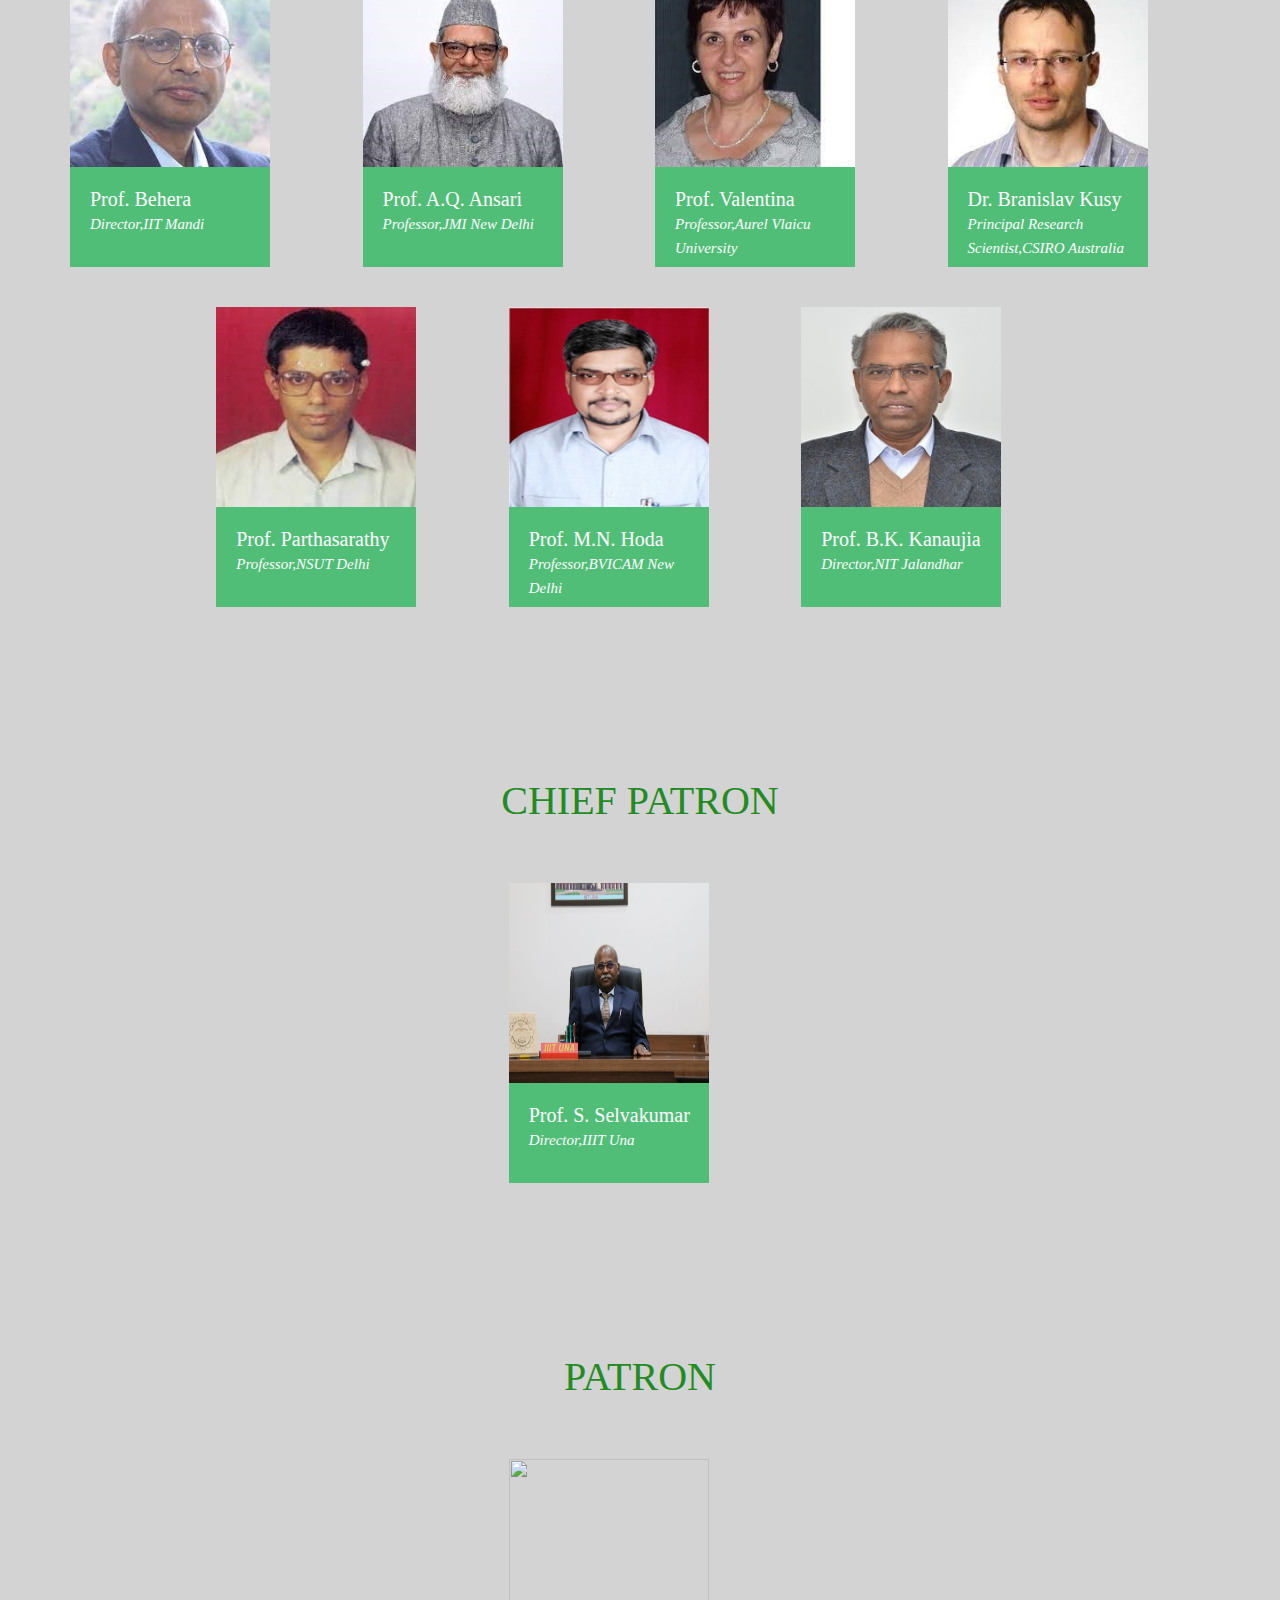
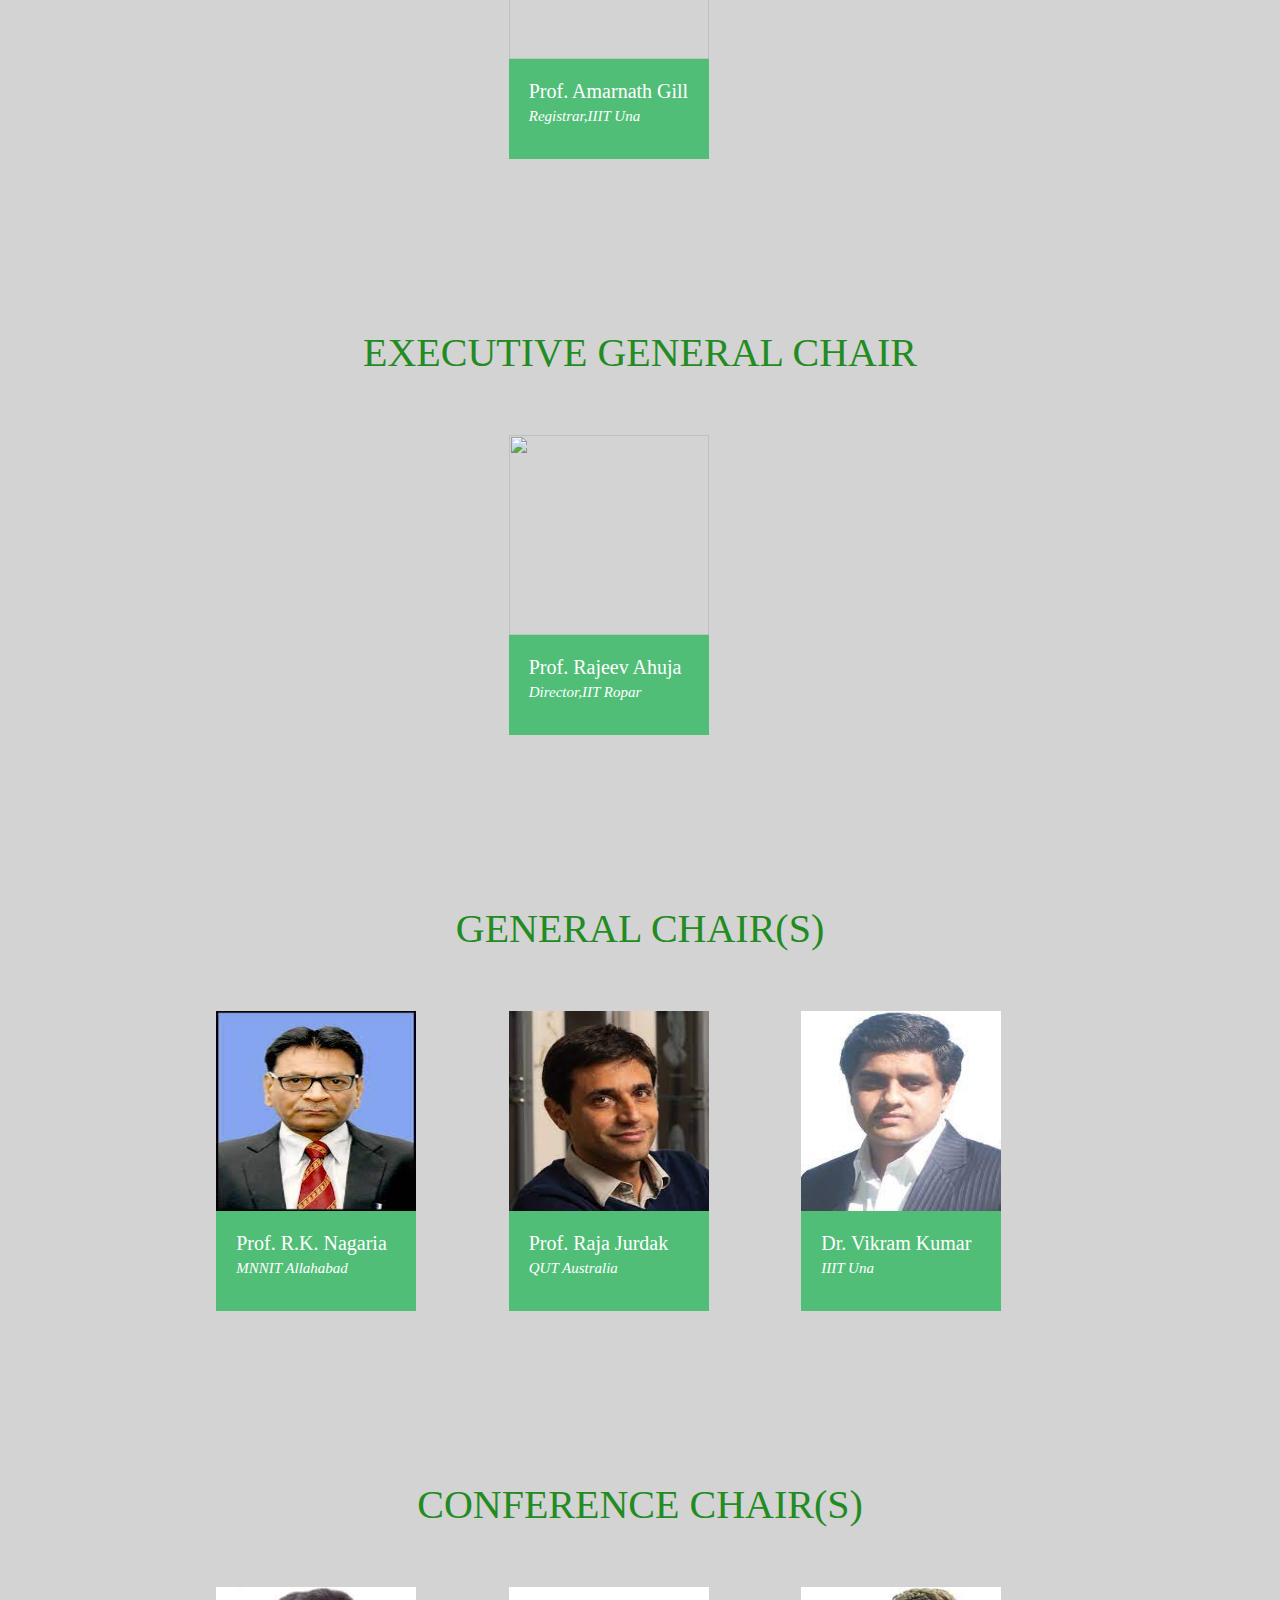
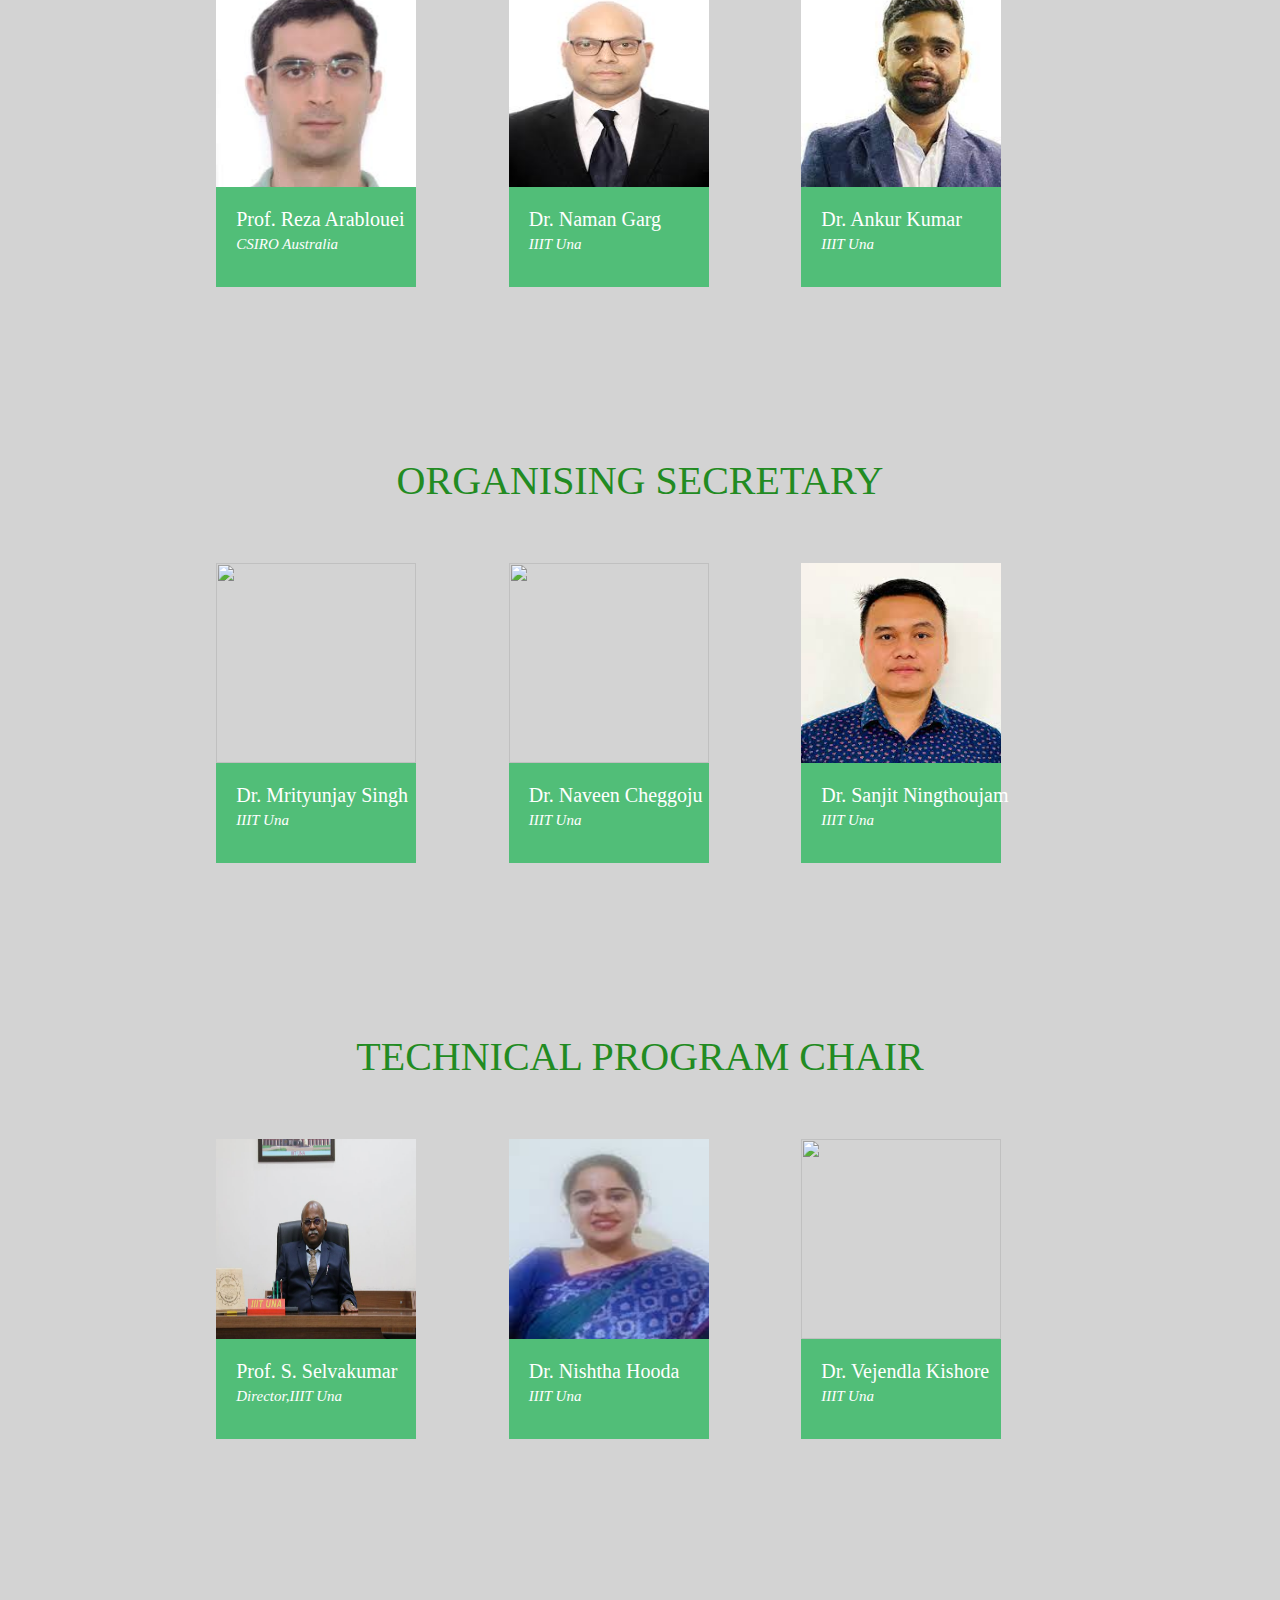
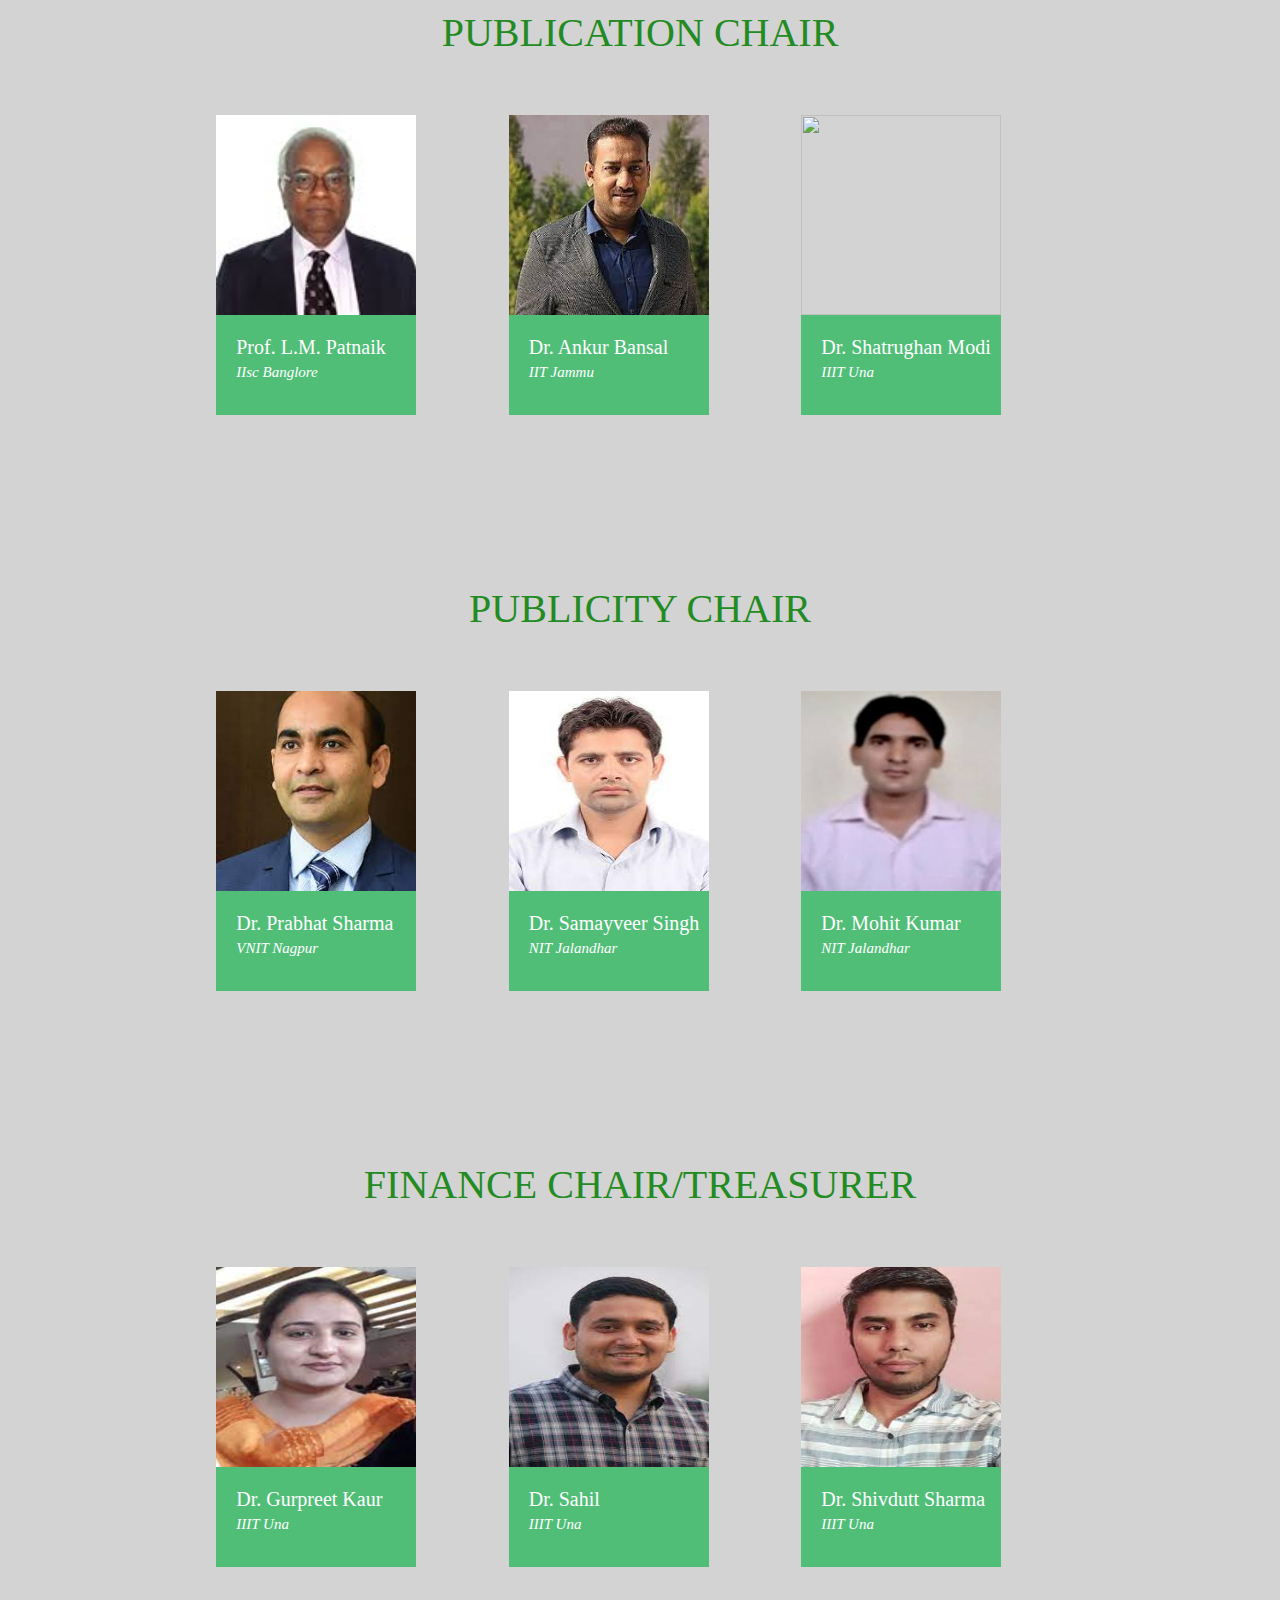
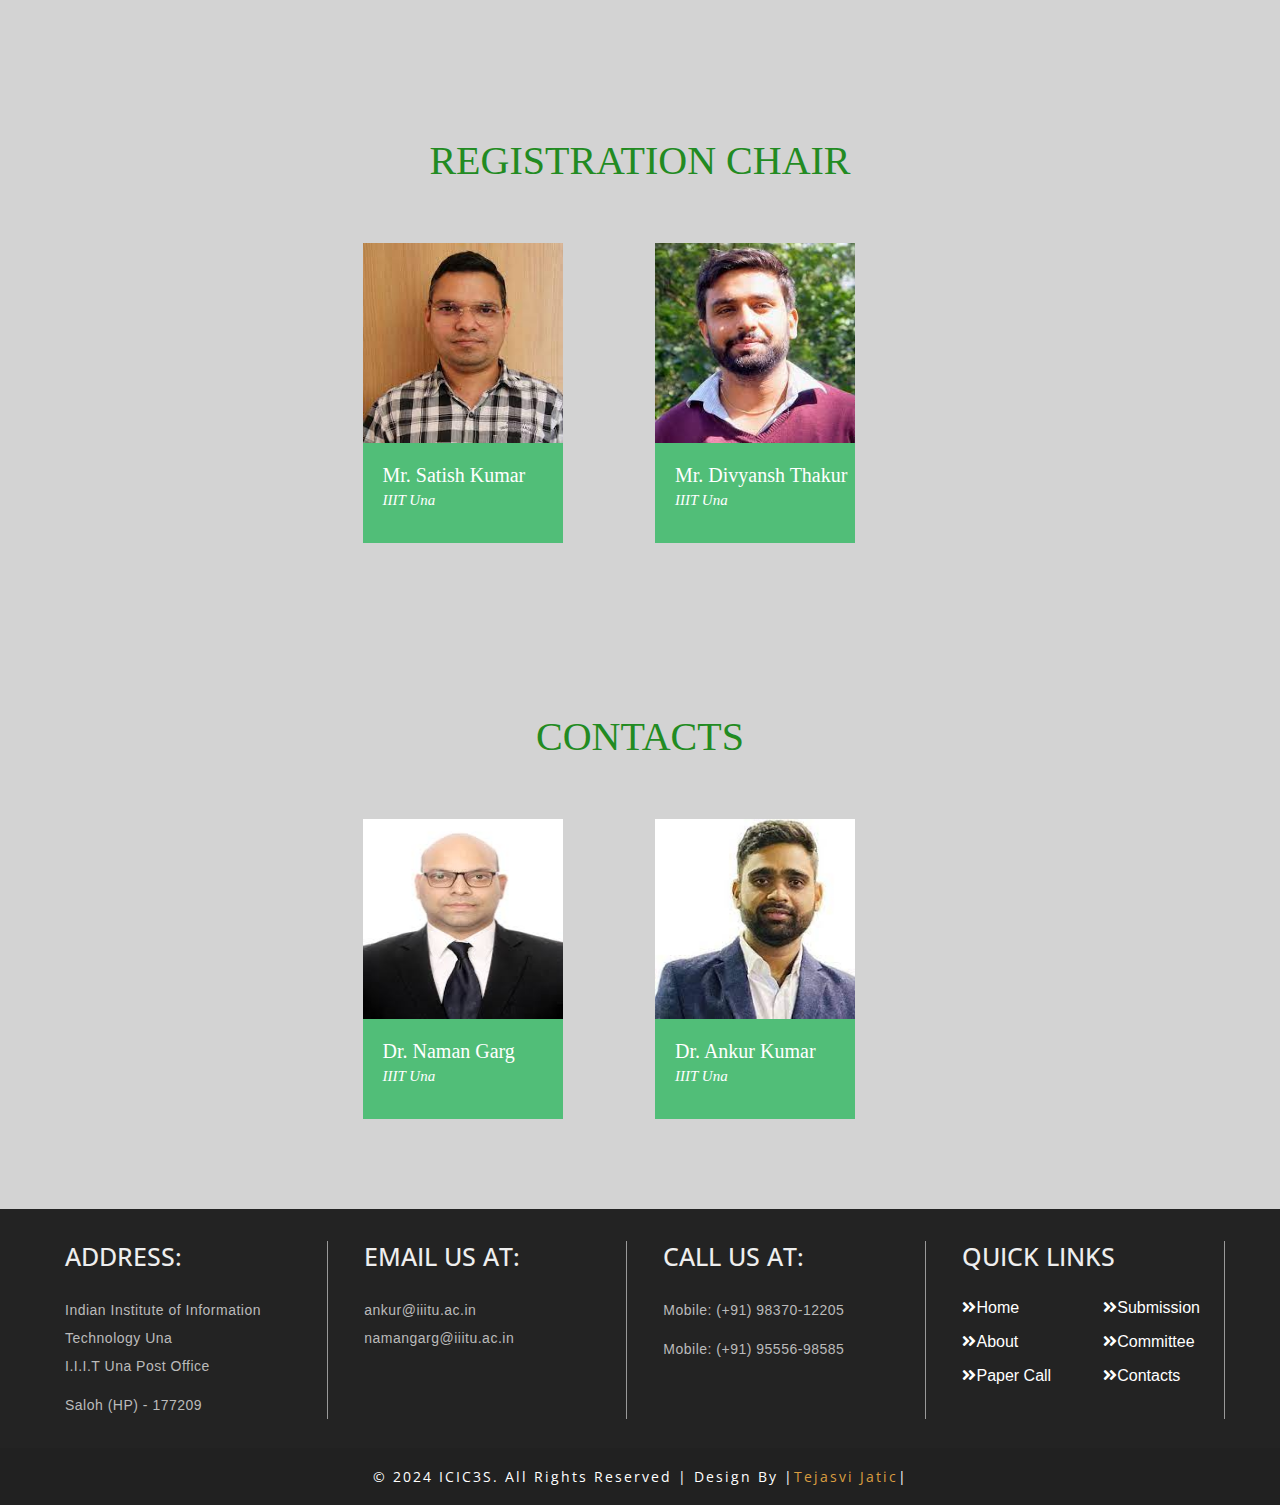
==== commit d7ca9a3f: "Second commit" ====
--- a/index.html
+++ b/index.html
@@ -113,83 +113,80 @@
     </header>
         
         <!--################### Slider Starts Here #######################--->
+        
         <div class="slider-detail">
-            <div id="carouselExampleIndicators" class="carousel slide" data-ride="carousel" data-interval="2000">
-              <ol class="carousel-indicators">
-                <li data-target="#carouselExampleIndicators" data-slide-to="0"></li>
-                <li data-target="#carouselExampleIndicators" data-slide-to="1" class="active"></li>
-              </ol>
-              <div class="carousel-inner">
-                <div class="carousel-item">
-                  <img class="d-block w-100" src="assets/images/rainbow.jpg" alt="First slide">
-                  <div class="carousel-t">
-                    <span style="position: absolute; top: 87px; left: 0; right: 0; padding: 0;">
-                      <table>
-                        <tr>
-                            <h4 style="text-align: center; backdrop-filter: blur(10px); font-family: 'Times New Roman', Times, serif; color:#242c42; letter-spacing: 3px; font-size: 50px; font-weight: 600; text-shadow:rgba(red, green, blue, alpha);" class="title">
-                            <span class="opening-animation">WELCOME TO ICIC3S 2024</span>
-                            </h4>
-                        </tr>
-                      </table>
-                    </span>
-                  </div>
-                  <div class="carousel-caption fvgb d-none d-md-block" style="background-color:rgba(red, green, blue, alpha);backdrop-filter: blur(20px)">
-                    <h5 class="animated bounceInDown">School of Electronics IIIT UNA </h5>
-                     <p class="animated bounceInLeft">Accepted papers will be submitted for inclusion into IEEE Xplore
-                         subject to meeting IEEE Xplore’s scope and quality requirements.<br/>
-                         IMPORTANT DATES:<br/>
-                                    Acceptance Notification Deadline : &nbsp; 31, Dec.2023 <br />
-                                    Camera Ready Manuscript Deadline : &nbsp; 15, Jan.2024<br />
-                                    Conference Registration Deadline : &nbsp; 01, Feb. 2024<br />
-                                    Conference Dates: 2-3, March, 2024
-                         </p>
-                </div>
-                </div>
-                <div class="carousel-item active">
-                  <img class="d-block w-100" src="assets/images/IIITU_U.jpg" alt="Second slide">
-                  <div class="carousel-t">
-                    <span style="position: absolute; top: 87px; left: 0; right: 0; padding: 0;">
-                      <table>
-                        <tr>
-                          <h4 style="text-align: center; font-family: 'Times New Roman', Times, serif; color: black; letter-spacing: 3px; font-weight: 450; text-shadow: ghostwhite;" class="title">
-                            INTERNATIONAL CONFERENCE ON
-                          </h4>
-                          <br />
-                          <h4 style="font-weight: 450; letter-spacing: 3px; font-family: 'Times New Roman', Times, serif; color: black; text-shadow: ghostwhite;" class="title1">
-                            INTEGRATED CIRCUITS, COMMUNICATION, AND COMPUTING SYSTEMS (ICIC3S)
-                          </h4>
-                          <br />
-                          <h4 style="font-family: 'Times New Roman', Times, serif; color: black; text-shadow: ghostwhite;font-weight: 450;">
-                            MARCH 2-3, 2024
-                          </h4>
-                        </tr>
-                      </table>
-                    </span>
-                  </div>
-                
-                
+        <div id="carouselExampleIndicators" class="carousel slide" data-ride="carousel" data-interval="2000">
+          <ol class="carousel-indicators">
+            <li data-target="#carouselExampleIndicators" data-slide-to="0"></li>
+            <li data-target="#carouselExampleIndicators" data-slide-to="1" class="active"></li>
+          </ol>
+          <div class="carousel-inner">
+            <div class="carousel-item">
+              <img class="d-block w-100" src="assets/images/rainbow.jpg" alt="First slide">
+              <div class="carousel-t">
+                <span style="position: absolute; top: 87px; left: 0; right: 0; padding: 0;">
+                  <table>
+                    <tr> <h4 style="text-align: center; backdrop-filter: blur(10px); font-family: 'Times New Roman', Times, serif; color:#242c42; letter-spacing: 3px; font-size: 50px; font-weight: 600; text-shadow:rgba(red, green, blue, alpha);" class="title">
+                        <span class="opening-animation">WELCOME TO ICIC3S 2024</span>
+                        </h4>
+                    </tr>
+                  </table>
+                </span>
               </div>
-              </div>
-              <a class="carousel-control-prev" href="#carouselExampleIndicators" role="button" data-slide="prev">
-                <span class="carousel-control-prev-icon" aria-hidden="true"></span>
-                <span class="sr-only">Previous</span>
-              </a>
-              <a class="carousel-control-next" href="#carouselExampleIndicators" role="button" data-slide="next">
-                <span class="carousel-control-next-icon" aria-hidden="true"></span>
-                <span class="sr-only">Next</span>
-              </a>
-            </div>
-          </div>
-          <script>
-            // Pause the carousel when hovering over it
-            $('#carouselExampleIndicators').hover(function() {
-              $(this).carousel('pause');
-            }, function() {
-              $(this).carousel('cycle');
-            });
-          </script>
-    
-   
+              <div class="carousel-caption fvgb d-none d-md-block" style="background-color:rgba(red, green, blue, alpha);backdrop-filter: blur(20px)">
+                <h5 class="animated bounceInDown">School of Electronics IIIT UNA </h5>
+                 <p class="animated bounceInLeft">Accepted papers will be submitted for inclusion into IEEE Xplore
+                     subject to meeting IEEE Xplore’s scope and quality requirements.<br/>
+                     IMPORTANT DATES:<br/>
+                                Acceptance Notification Deadline : &nbsp; 31, Dec.2023 <br />
+                                Camera Ready Manuscript Deadline : &nbsp; 15, Jan.2024<br />Conference Registration Deadline : &nbsp; 01, Feb. 2024<br />
+                                Conference Dates: 2-3, March, 2024
+                     </p>
+            </div>
+            </div>
+            <div class="carousel-item active">
+              <img class="d-block w-100" src="assets/images/IIITU_U.jpg" alt="Second slide">
+              <div class="carousel-t">
+                <span style="position: absolute; top: 87px; left: 0; right: 0; padding: 0;">
+                  <table>
+                    <tr>
+                      <h4 style="text-align: center; font-family: 'Times New Roman', Times, serif; color: black; letter-spacing: 3px; font-weight: 450; text-shadow: ghostwhite;" class="title">
+                        INTERNATIONAL CONFERENCE ON
+                      </h4>
+                      <br />
+                      <h4 style="font-weight: 450; letter-spacing: 3px; font-family: 'Times New Roman', Times, serif; color: black; text-shadow: ghostwhite;" class="title1">
+                        INTEGRATED CIRCUITS, COMMUNICATION, AND COMPUTING SYSTEMS (ICIC3S)
+                    </h4>
+                    <br />
+                    <h4 style="font-family: 'Times New Roman', Times, serif; color: black; text-shadow: ghostwhite;font-weight: 450;">
+                      MARCH 2-3, 2024
+                    </h4>
+                  </tr>
+                </table>
+              </span>
+            </div>
+          
+          
+        </div>
+        </div>
+        <a class="carousel-control-prev" href="#carouselExampleIndicators" role="button" data-slide="prev">
+            <span class="carousel-control-prev-icon" aria-hidden="true"></span>
+            <span class="sr-only">Previous</span>
+          </a>
+          <a class="carousel-control-next" href="#carouselExampleIndicators" role="button" data-slide="next">
+            <span class="carousel-control-next-icon" aria-hidden="true"></span>
+            <span class="sr-only">Next</span>
+          </a>
+        </div>
+      </div>
+      <script>
+        // Pause the carousel when hovering over it
+        $('#carouselExampleIndicators').hover(function() {
+          $(this).carousel('pause');
+        }, function() {
+          $(this).carousel('cycle');
+        });
+        </script>
         
         
 
@@ -715,18 +712,18 @@
     <div class="container" style="font-family:'Franklin Gothic Medium', 'Arial Narrow', Arial, sans-serif;">
         <div class="row">
             <div class="col-md-3 footerleft">
-                <h3>Address</h3>
+                <h3>Address:</h3>
                 <p style="text-transform:none">Indian Institute of Information Technology Una</p>
                 <p>I.I.I.T Una Post Office</p>
                 <p class="phone">Saloh (HP) - 177209</p>
             </div>
             <div class="col-md-3 footermiddle">
-                <h3>Email us at</h3>
+                <h3>Email us at:</h3>
                 <p class="email">ankur@iiitu.ac.in</p>
                 <p class="email">namangarg@iiitu.ac.in</p>
             </div>
             <div class="col-md-3 footermiddle">
-                <h3>Call us at</h3>
+                <h3>Call us at:</h3>
                 <p class="phone">Mobile: (+91) 98370-12205</p>
                 <p class="phone">Mobile: (+91) 95556-98585 </p>
             </div>
--- a/assets/css/style.css
+++ b/assets/css/style.css
@@ -349,6 +349,8 @@
 
 
 /* =================== Slider Style Starts Here =================== */
+
+    
 .slider-detail {
   padding-top: 126px; }
   @media screen and (max-width: 992px) {
@@ -384,91 +386,90 @@
         bottom: 10px; }
         .slider-detail .carousel-caption h5 {
           font-size: 28px; } }
-    @media screen and (max-width: 800px) {
-      .slider-detail .carousel-caption h5 {
-        font-size: 18px; } }
-    .slider-detail .carousel-caption h5 {
-      text-align: center;
-      margin:0%;
-      font-size:35px;
-      font-family: 'Franklin Gothic Medium', 'Arial Narrow', Arial, sans-serif;
-      margin-left: -40px;
-      font-weight: 600;
-      color:#000;
-    text-shadow:#d3d7ce; }
-    .slider-detail .carousel-caption p {
-      margin: 0%;
-      
-      font-size: 20px;
-      
-      font-weight: 400;
-      margin-top: 40px;
-      
-      color:#000;
-      text-shadow:#eaeaea;
-  font-family: 'Franklin Gothic Medium', 'Arial Narrow', Arial, sans-serif; }
-  
-  .slider-detail .vbh {
-    margin-left: -40px; }
-    .slider-detail .vbh .btn {
-      padding: 10px 30px;
-      margin-top: 40px;
-      font-weight: 600;
-      font-size: 18px; }
-  .slider-detail .vdg-cur {
-    color: #ffffff; }
-  .slider-detail .fvgb {
-    color: #ffffff; }
-
-    /*additional*/
-    @keyframes opening {
-      0% {
-        transform: scale(0);
-        opacity: 0;
-      }
-      80% {
-        transform: scale(1.2);
-        opacity: 1;
-      }
-      100% {
-        transform: scale(1);
-        opacity: 1;
-      }
-    }
-    
-    @keyframes closing {
-       0% {
-        transform: scale(1);
-        opacity: 1;
-      }
-      20% {
-        transform: scale(1.2);
-        opacity: 1;
-      }
-      100% {
-        transform: scale(0);
-        opacity: 0;
-      }
-    }
-    
-    .opening-animation {
-      animation-name: opening;
-      animation-duration: 2s;
-      animation-timing-function: ease-in-out;
-      animation-fill-mode: forwards;
-    }
-    
-    .closing-animation {
-      animation-name: closing;
-      animation-duration: 2s;
-      animation-timing-function: ease-in-out;
-      animation-fill-mode: forwards;
-    }
-    
-    /* Add the closing animation to the active slide */
-    .carousel-item.active .opening-animation {
-      animation-name: closing;
-    }
+          @media screen and (max-width: 800px) {
+            .slider-detail .carousel-caption h5 {
+              font-size: 18px; } }
+          .slider-detail .carousel-caption h5 {
+            text-align: center;
+            margin:0%;
+            font-size:35px;
+            font-family: 'Franklin Gothic Medium', 'Arial Narrow', Arial, sans-serif;
+            margin-left: -40px;
+            font-weight: 600;
+            color:#000;
+          text-shadow:#d3d7ce; }
+          .slider-detail .carousel-caption p {
+            margin: 0%;
+            
+            font-size: 20px;
+            font-weight: 400;
+            margin-top: 40px;
+            
+            color:#000;
+            text-shadow:#eaeaea;
+        font-family: 'Franklin Gothic Medium', 'Arial Narrow', Arial, sans-serif; }
+        
+        .slider-detail .vbh {
+          margin-left: -40px; }
+          .slider-detail .vbh .btn {
+            padding: 10px 30px;
+            margin-top: 40px;
+            font-weight: 600;
+            font-size: 18px; }
+        .slider-detail .vdg-cur {
+          color: #ffffff; }
+        .slider-detail .fvgb {
+           color: #ffffff; }
+
+          /*additional*/
+          @keyframes opening {
+            0% {
+              transform: scale(0);
+              opacity: 0;
+            }
+            80% {
+              transform: scale(1.2);
+              opacity: 1;
+            }
+            100% {
+              transform: scale(1);
+              opacity: 1;  
+            }
+          }
+          @keyframes closing {
+            0% {
+             transform: scale(1);
+             opacity: 1;
+           }
+           20% {
+             transform: scale(1.2);
+             opacity: 1;
+           }
+           100% {
+             transform: scale(0);
+             opacity: 0;
+           }
+         }
+         .opening-animation {
+          animation-name: opening;
+          animation-duration: 2s;
+          animation-timing-function: ease-in-out;
+          animation-fill-mode: forwards;
+        }
+        
+        .closing-animation {
+          animation-name: closing;
+          animation-duration: 2s;
+          animation-timing-function: ease-in-out;
+          animation-fill-mode: forwards;
+        }
+        
+        /* Add the closing animation to the active slide */
+        .carousel-item.active .opening-animation {
+          animation-name: closing;         
+        }
+    
+    
     
 
 
@@ -702,26 +703,25 @@
   
 }
 
-  
-
-
- .boxabc
- {
-  width: 300px;
-  margin:10px;
-  height: 250px;
-  padding: 20px;
-  text-align:center ;
-  background-color:color-mix(in srgb, #95bdc6 25%, white 25%);
-  backdrop-filter: blur(2px);
-  overflow: auto;
- }
-  .boxabc h2{
-  font-family:'Times New Roman', Times, serif;
-  font-weight: 500;
-  color:hsl(0, 0%, 18%);
-  text-shadow: #95bdc6;
-  font-size: 25px;
+
+ 
+.boxabc
+{
+ width: 300px;
+ margin:10px;
+ height: 250px;
+ padding: 20px;
+ text-align:center ;
+ background-color:color-mix(in srgb, #95bdc6 25%, white 25%);
+ backdrop-filter: blur(2px);
+ overflow: auto;
+}
+ .boxabc h2{
+ font-family:'Times New Roman', Times, serif;
+ font-weight: 500;
+ color:hsl(0, 0%, 18%);
+ text-shadow: #95bdc6;
+ font-size: 25px;
   
   
  }
@@ -737,6 +737,49 @@
    text-align: left;
    
  }
+ 
+/*extra com*/
+.containerabc {
+  display: flex;
+  flex-wrap: wrap;
+  justify-content: center;
+  align-items: center;
+  height: 135vh;
+  background-image: url(../images/ABOUTA.jpg);
+  background-size: cover;
+  background-position: center;
+}
+
+.boxabc {
+  width: calc(33.33% - 20px); /* Adjust the width based on the number of boxes you want per row */
+  margin: 10px;
+  height: calc(33.33vh - 20px); /* Adjust the height based on the desired height for each box */
+  padding: 20px;
+  text-align: center;
+  background-color: color-mix(in srgb, #95bdc6 25%, white 25%);
+  backdrop-filter: blur(2px);
+  overflow: auto;
+}
+
+.boxabc h2 {
+  font-family: 'Times New Roman', Times, serif;
+  font-weight: 500;
+  color: hsl(0, 0%, 18%);
+  text-shadow: #95bdc6;
+  font-size: 25px;
+}
+
+.boxabc:hover h2 {
+  font-size: 35px;
+}
+
+.boxabc h6 {
+  display: flex;
+  flex-wrap: wrap;
+  font-size: 15px;
+  text-align: left;
+}
+
  /*callforPAPER*/
   .background-sectiona
   {
@@ -789,14 +832,19 @@
       .callforpaper {
         background-color: color-mix(in srgb, grey 35%, white 20%) ;
         background-size: cover;
-        text-align: center;
+        
       }
       
-      .callforpaper .container {
-        text-align: center;
+      /*.callforpaper .container {
+        display: flex;
+        flex-direction: column;
+        
         overflow: auto;
-      }
-      
+      }*/
+     .callforpaper .container > .container
+      {
+        flex-direction: column-reverse;
+      }
       .callforpaper .container h3 {
         text-align: center;
         
@@ -809,6 +857,10 @@
       
       .callforpaper .container .aboutright img {
         float: right;
+      }
+      .callforpaper .col-md-6
+      {
+        width:100%;
       }
       
       @media (max-width: 940x) {
@@ -824,6 +876,82 @@
           
         }
       }
+      @media (min-width: 768px) {
+        .callforpaper .container {
+          flex-direction: row;
+        }
+        .callforpaper .container > .container {
+          flex-direction: row;
+        }
+        .callforpaper .col-md-6 {
+          width: 50%;
+        }
+      }
+
+
+      .background-sectiona
+  {
+    background-image:url(../images/TEJASVIJATIC.jpg);
+    background-size: cover;
+  }
+  
+  
+  .text-blocka {
+    width: 100%;
+    margin-bottom: 2rem;
+   } /* Adjust as needed */
+     /* Adjust as needed */
+    /* Additional text block styles as needed */
+  
+  .background-sectiona .text-blocka .li{
+    font-weight: 400;
+    color:#000;
+  }
+  .imagea {
+    float:right;
+    width:300px;
+    height:300px;
+  }
+     /* Adjust as needed */
+    /* Additional image styles as needed */
+  
+  .headinga-container .headinga
+  {
+    font-weight: 600;
+    text-align: center;
+  }
+  background-sectiona
+  {
+    background-image:url(../images/TEJASVIJATIC.jpg);
+    background-size: cover;
+  }
+  
+  
+  .text-blocka {
+    width: 100%;
+    margin-bottom: 2rem;
+    text-align: center; /* Adjust as needed */
+     /* Adjust as needed */
+    /* Additional text block styles as needed */
+  }
+  .background-sectiona .text-blocka .li{
+    font-weight: 400;
+    color:#000;
+    text-align: center;
+  }
+  .imagea {
+    float:right;
+    width:300px;
+    height:300px;
+     /* Adjust as needed */
+    /* Additional image styles as needed */
+  }
+  .headinga-container .headinga
+  {
+    font-weight: 600;
+    text-align: center;
+    justify-content: center;
+  }
       
 /* =================== Footer Starts Here =================== */
 .footer {
@@ -880,6 +1008,18 @@
 
 .footer ul li a:hover {
   color: #fff;
+}
+@media(max-width:767px)
+{
+  .footer .row{
+    flex-wrap: wrap;
+  }
+  .footer .col-md-3{
+    flex-basis:50%;
+    max-width:50%;
+    border-right: none;
+    padding: 0;
+  }
 }
 
 .wthree_copy_right {
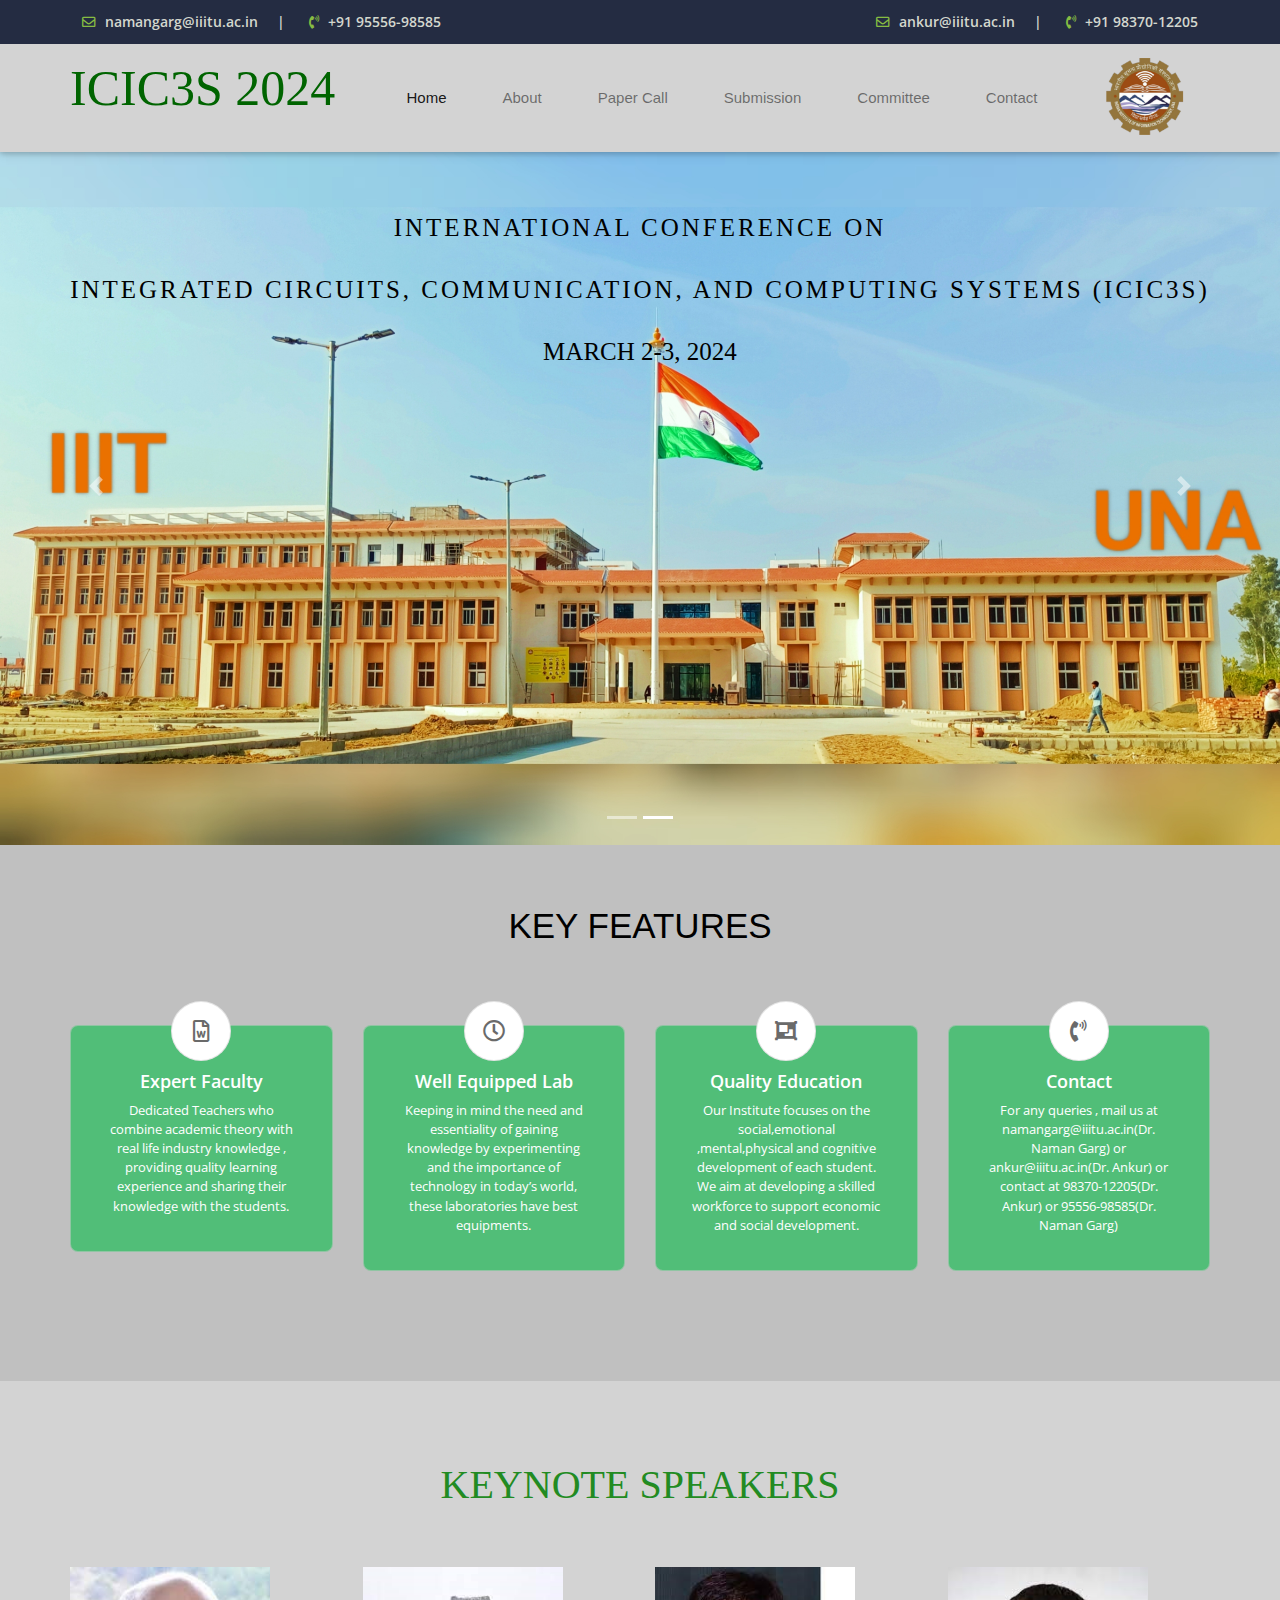
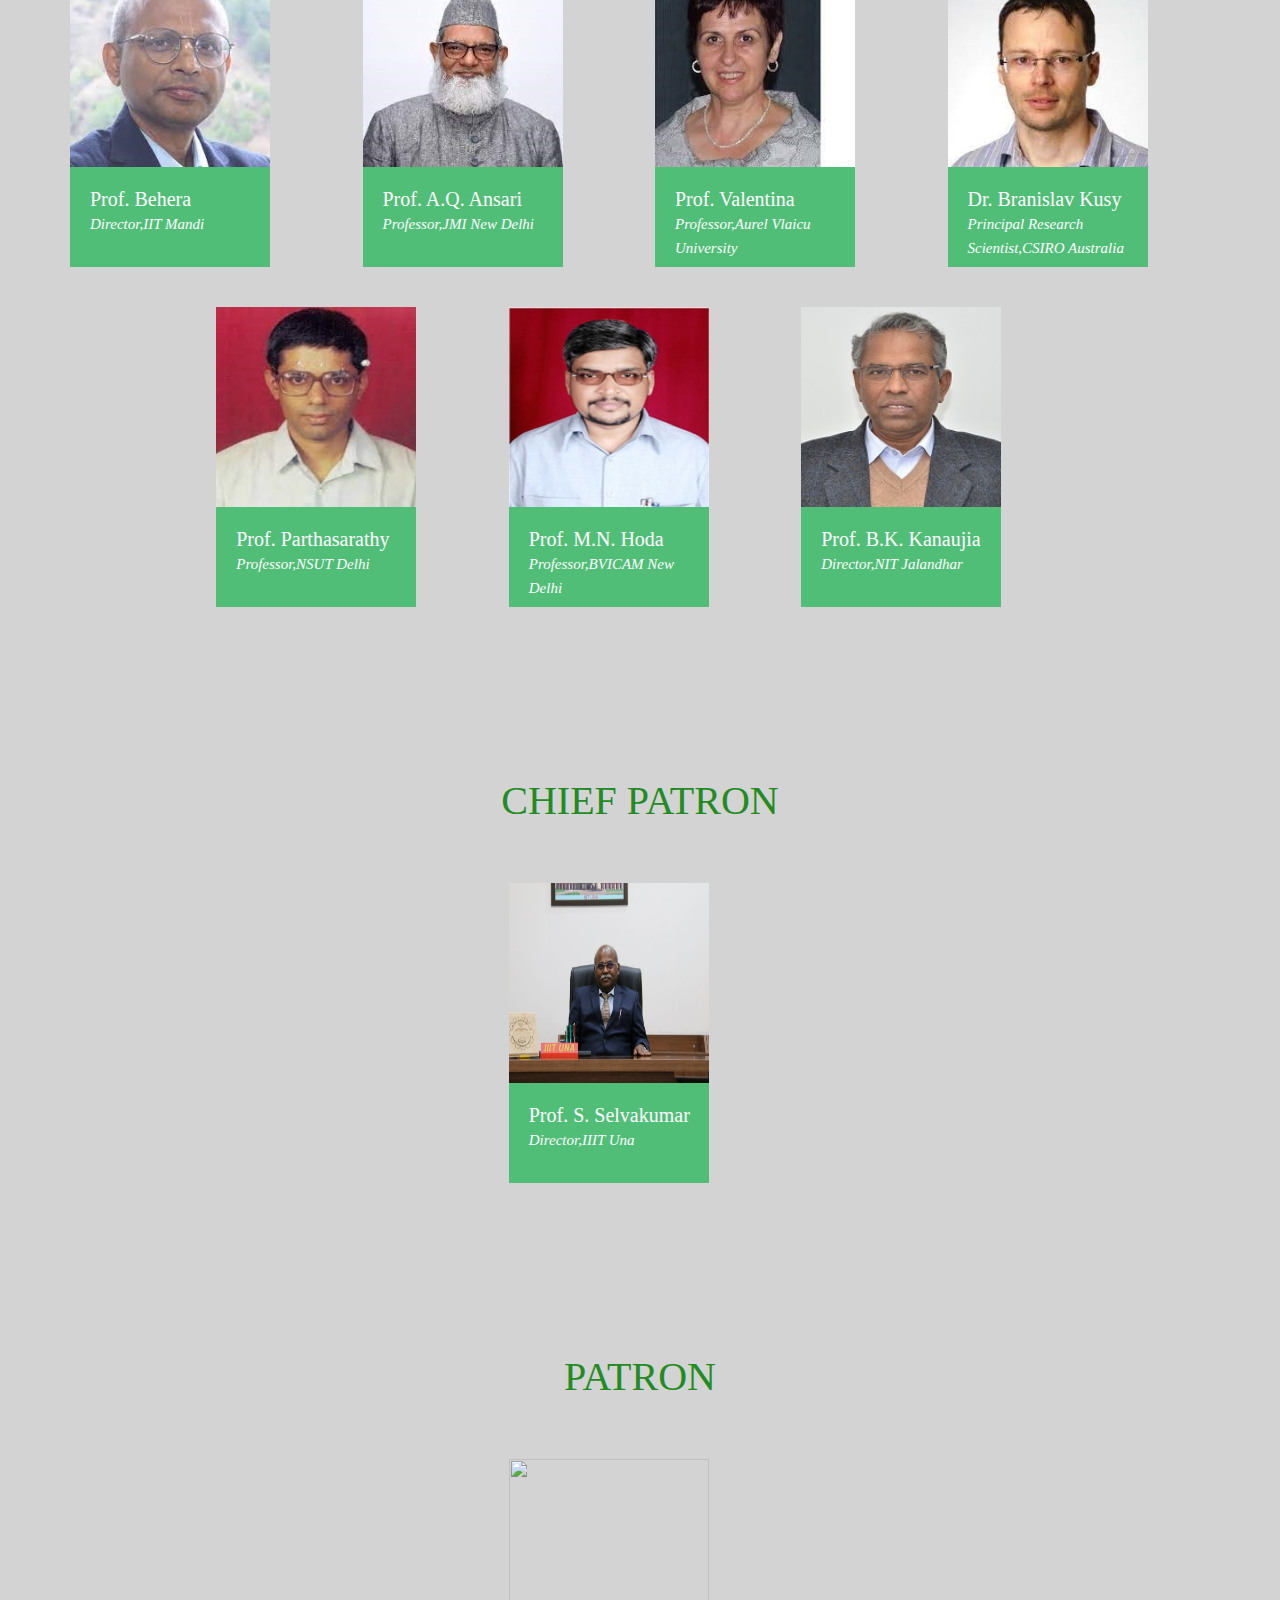
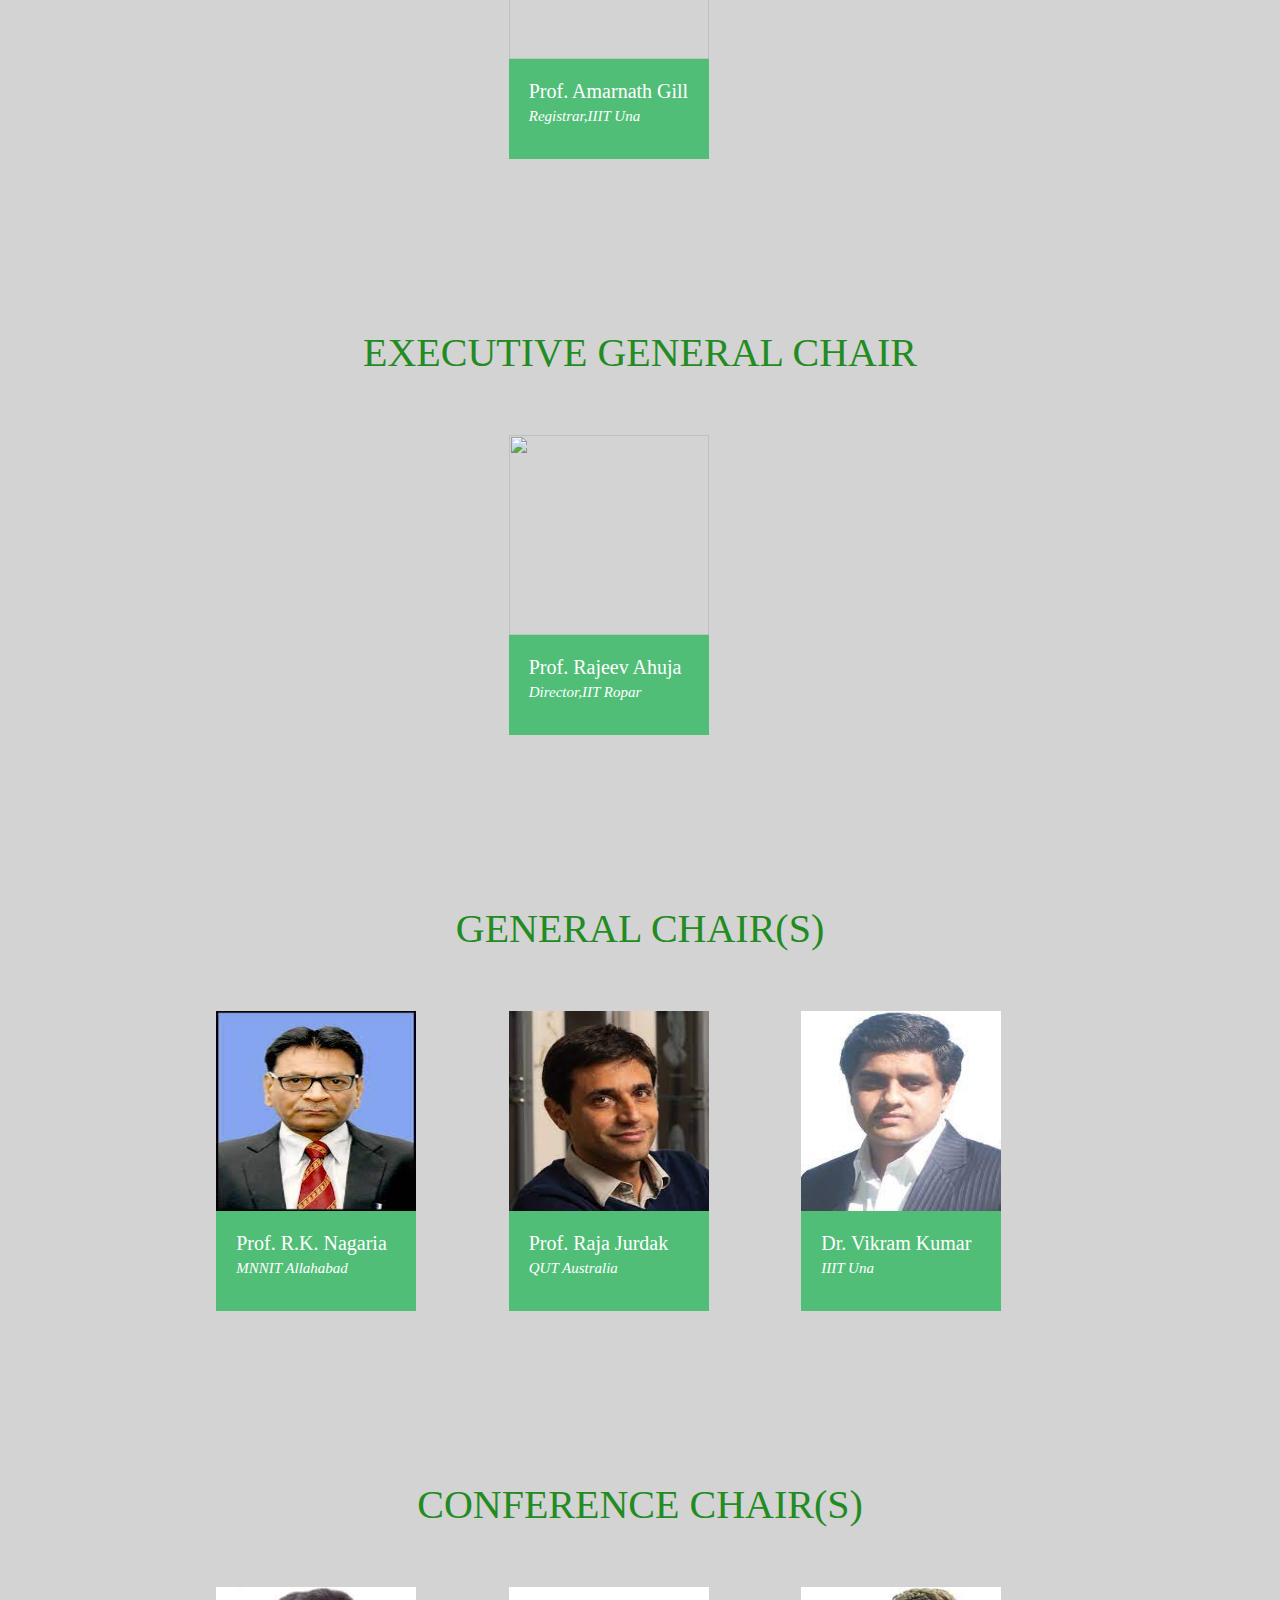
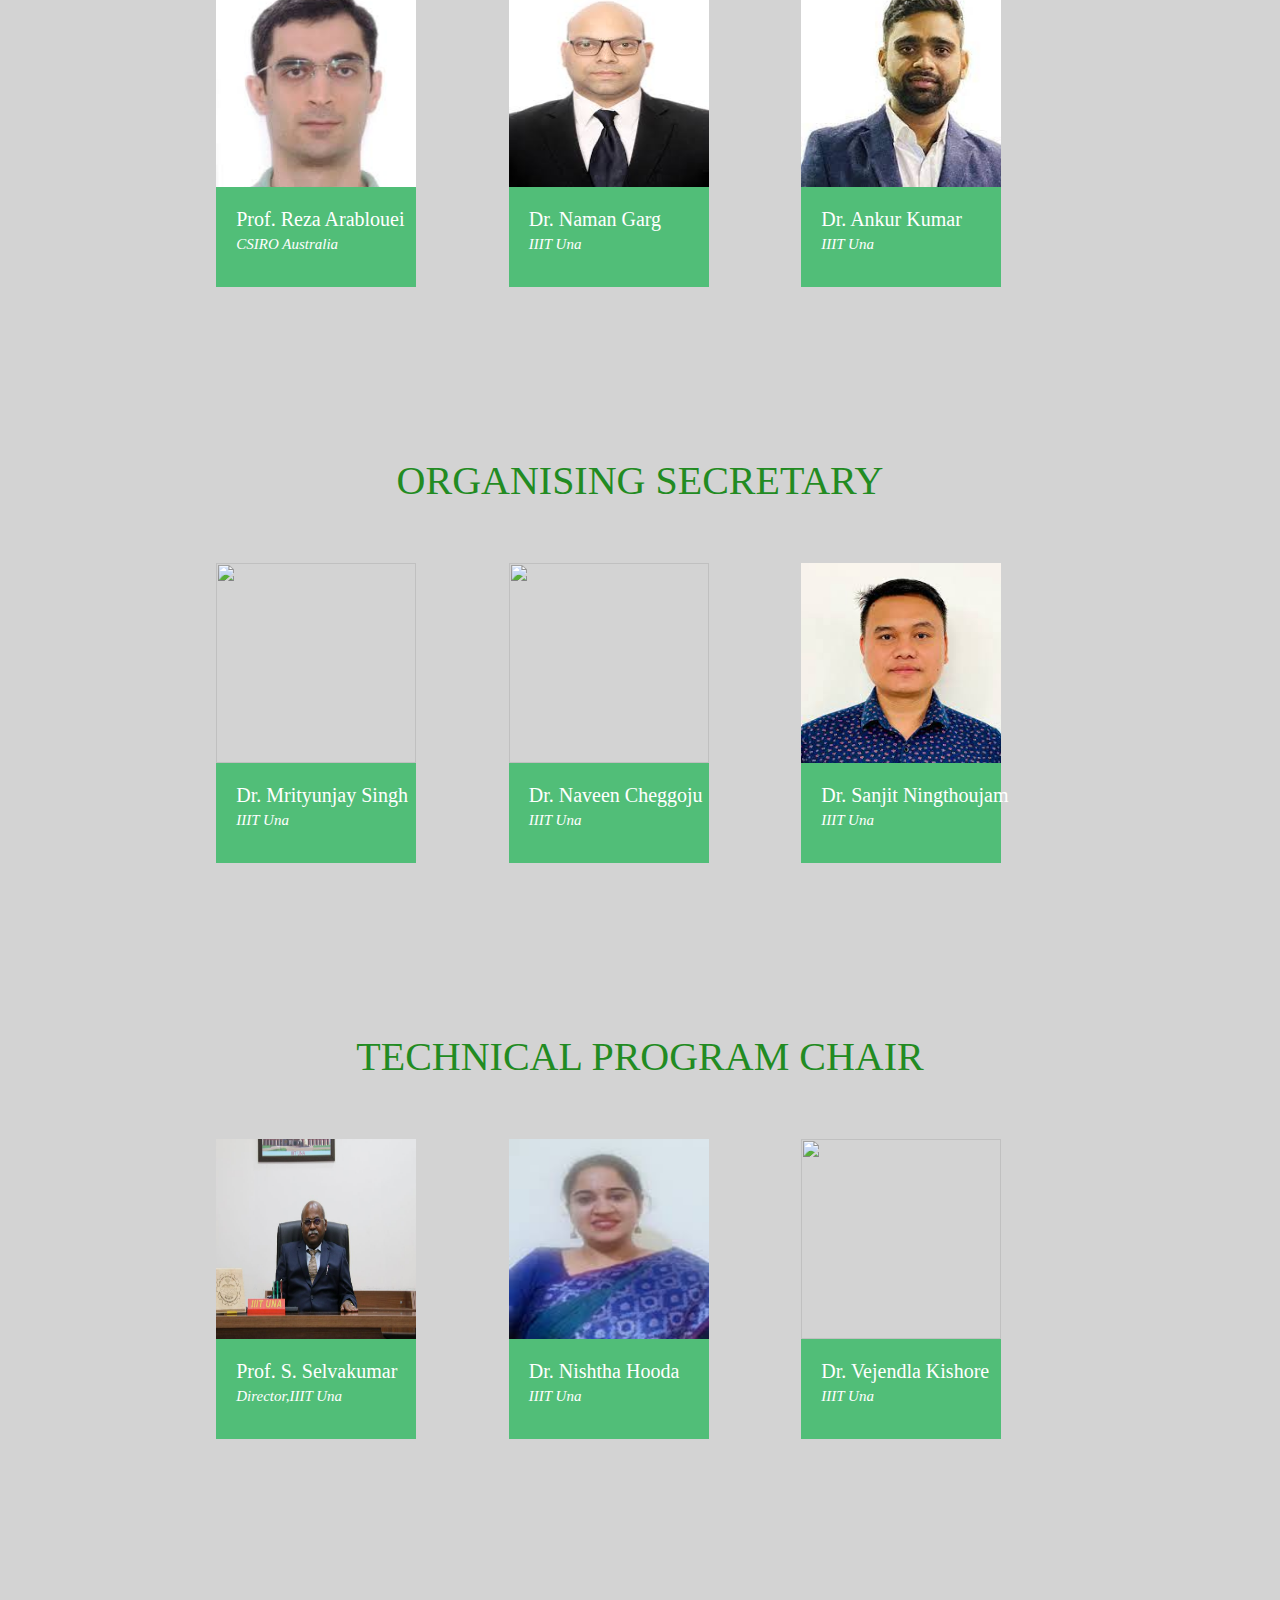
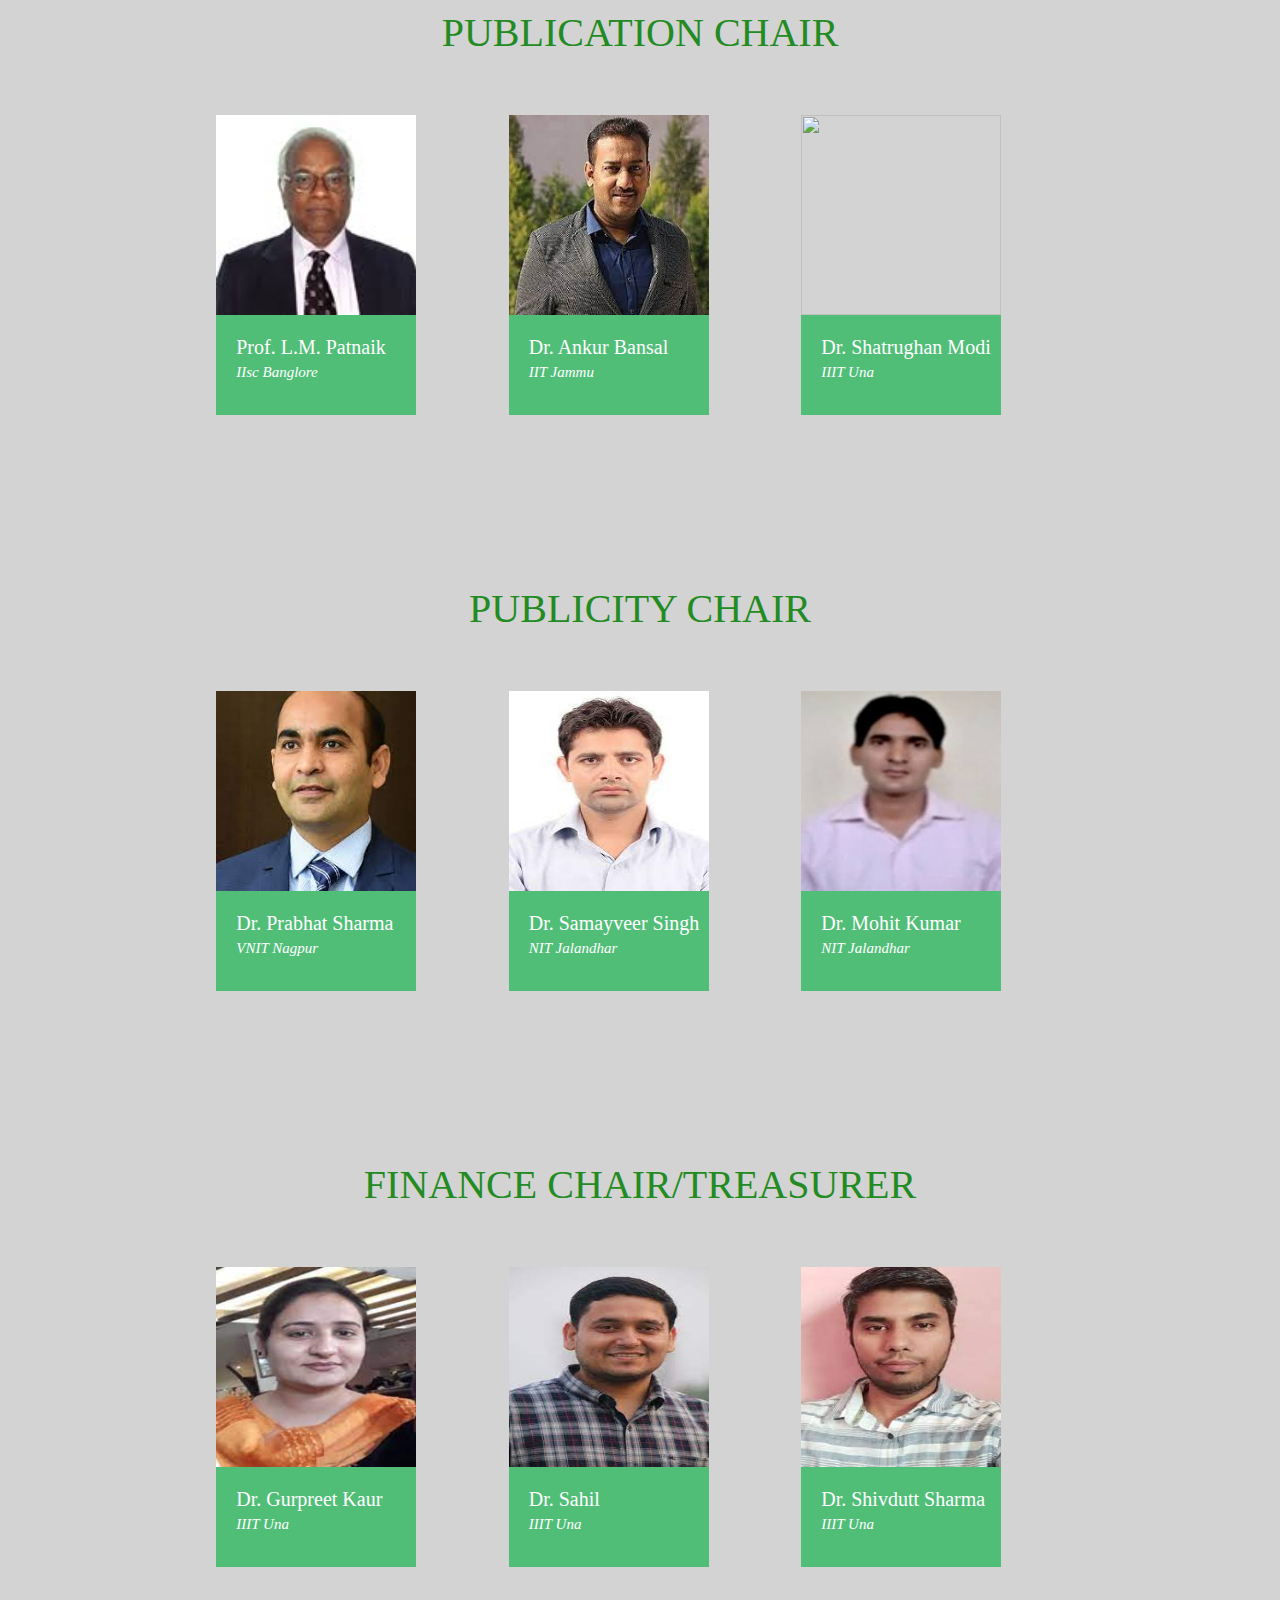
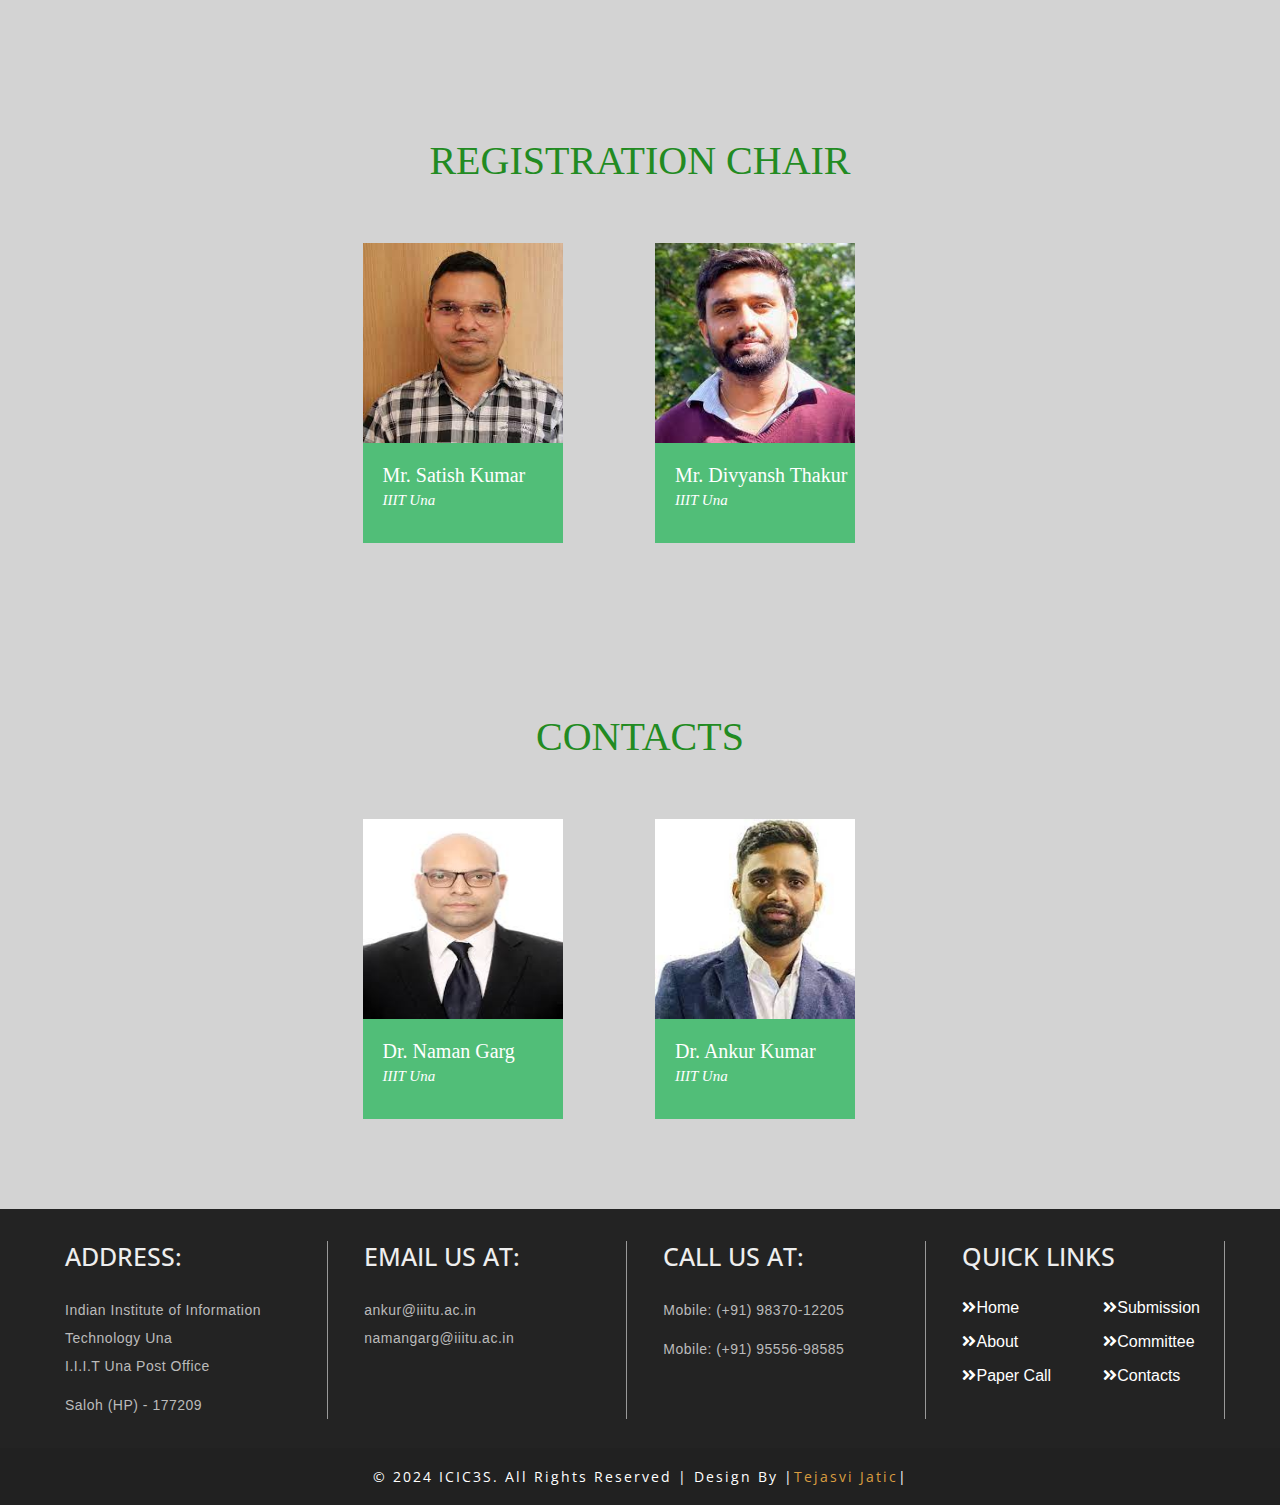
==== commit 3647625f: "second commit" ====
--- a/index.html
+++ b/index.html
@@ -209,7 +209,7 @@
                    <div class="col-md-3 key-div">
                        <div class="key-cover">
                            <i class="far fa-clock"></i>
-                           <h4>Well Equipped Labs</h4>
+                           <h4>Well Equipped Lab</h4>
                            <p>Keeping in mind the need and essentiality of gaining knowledge by experimenting and the importance of technology in today’s world, these laboratories have best equipments. </p>
                        </div>
                    </div>
--- a/assets/css/style.css
+++ b/assets/css/style.css
@@ -861,6 +861,7 @@
       .callforpaper .col-md-6
       {
         width:100%;
+        width:100%;
       }
       
       @media (max-width: 940x) {
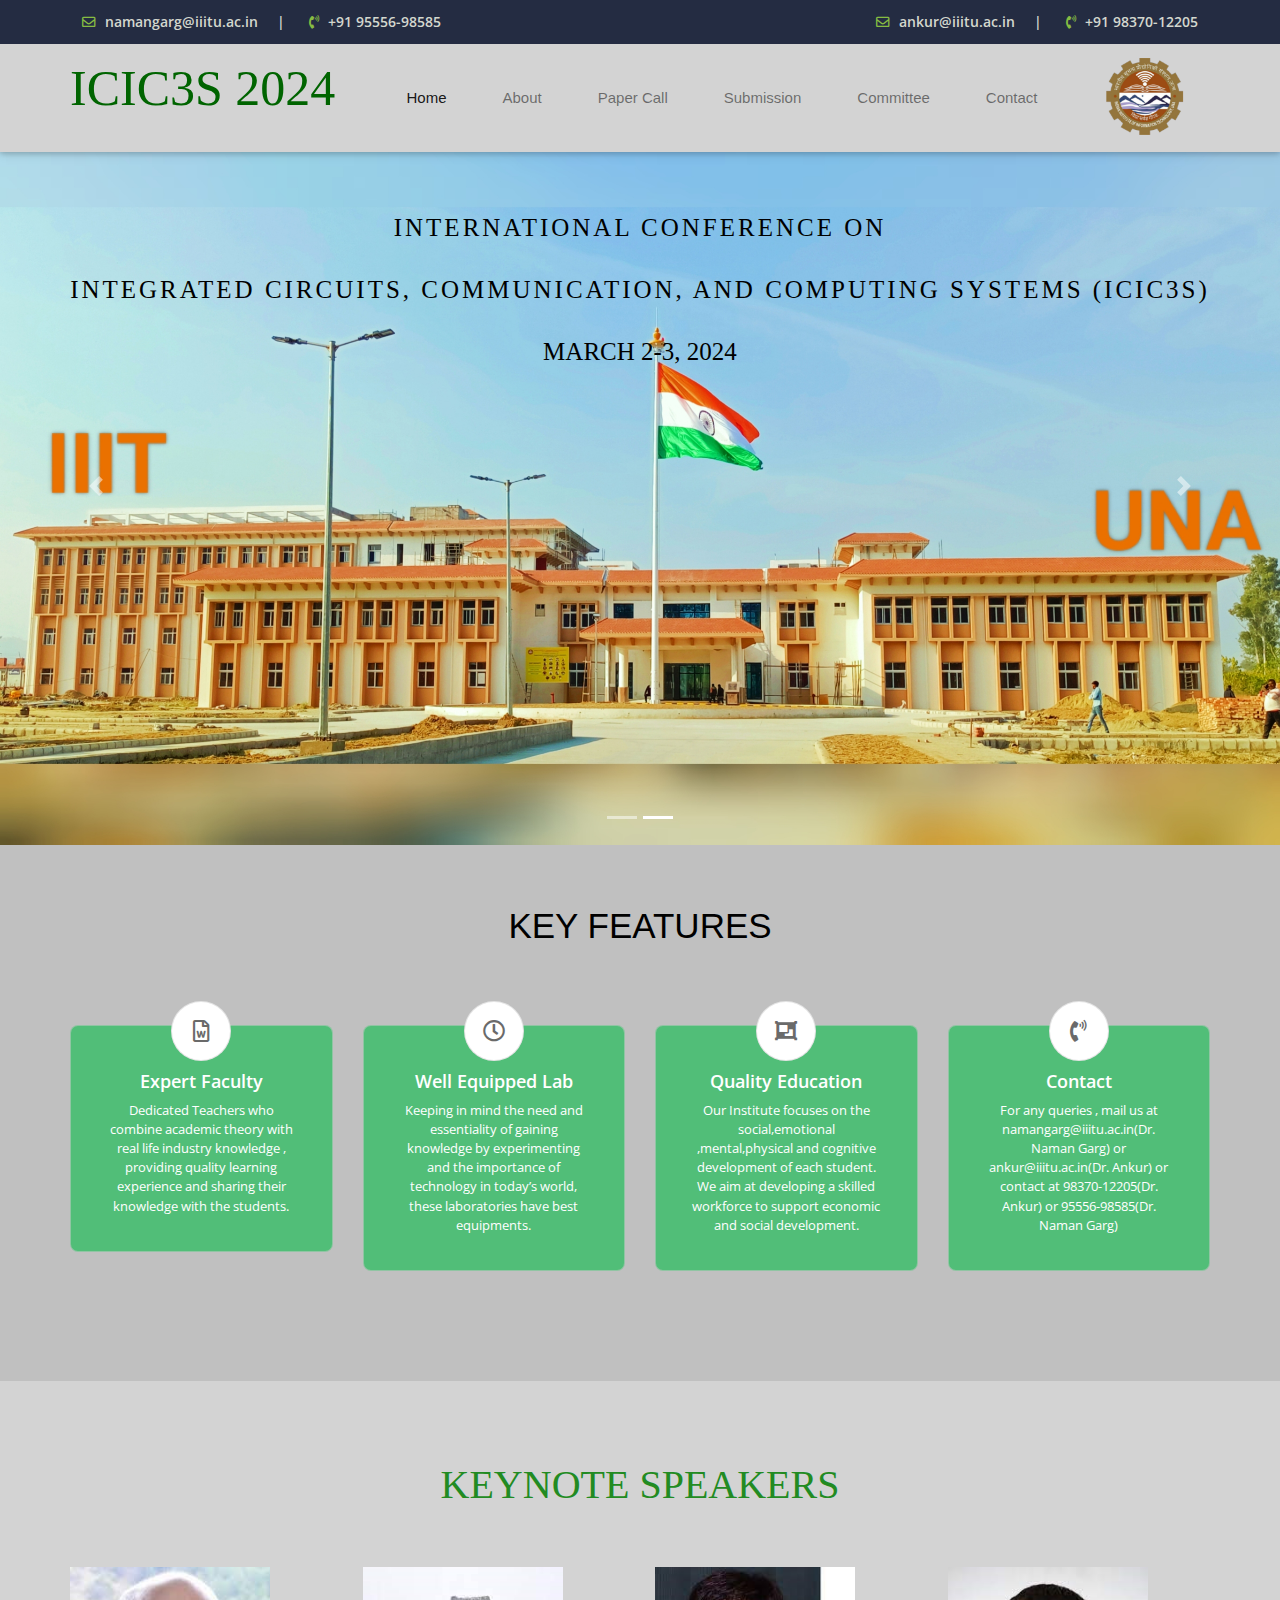
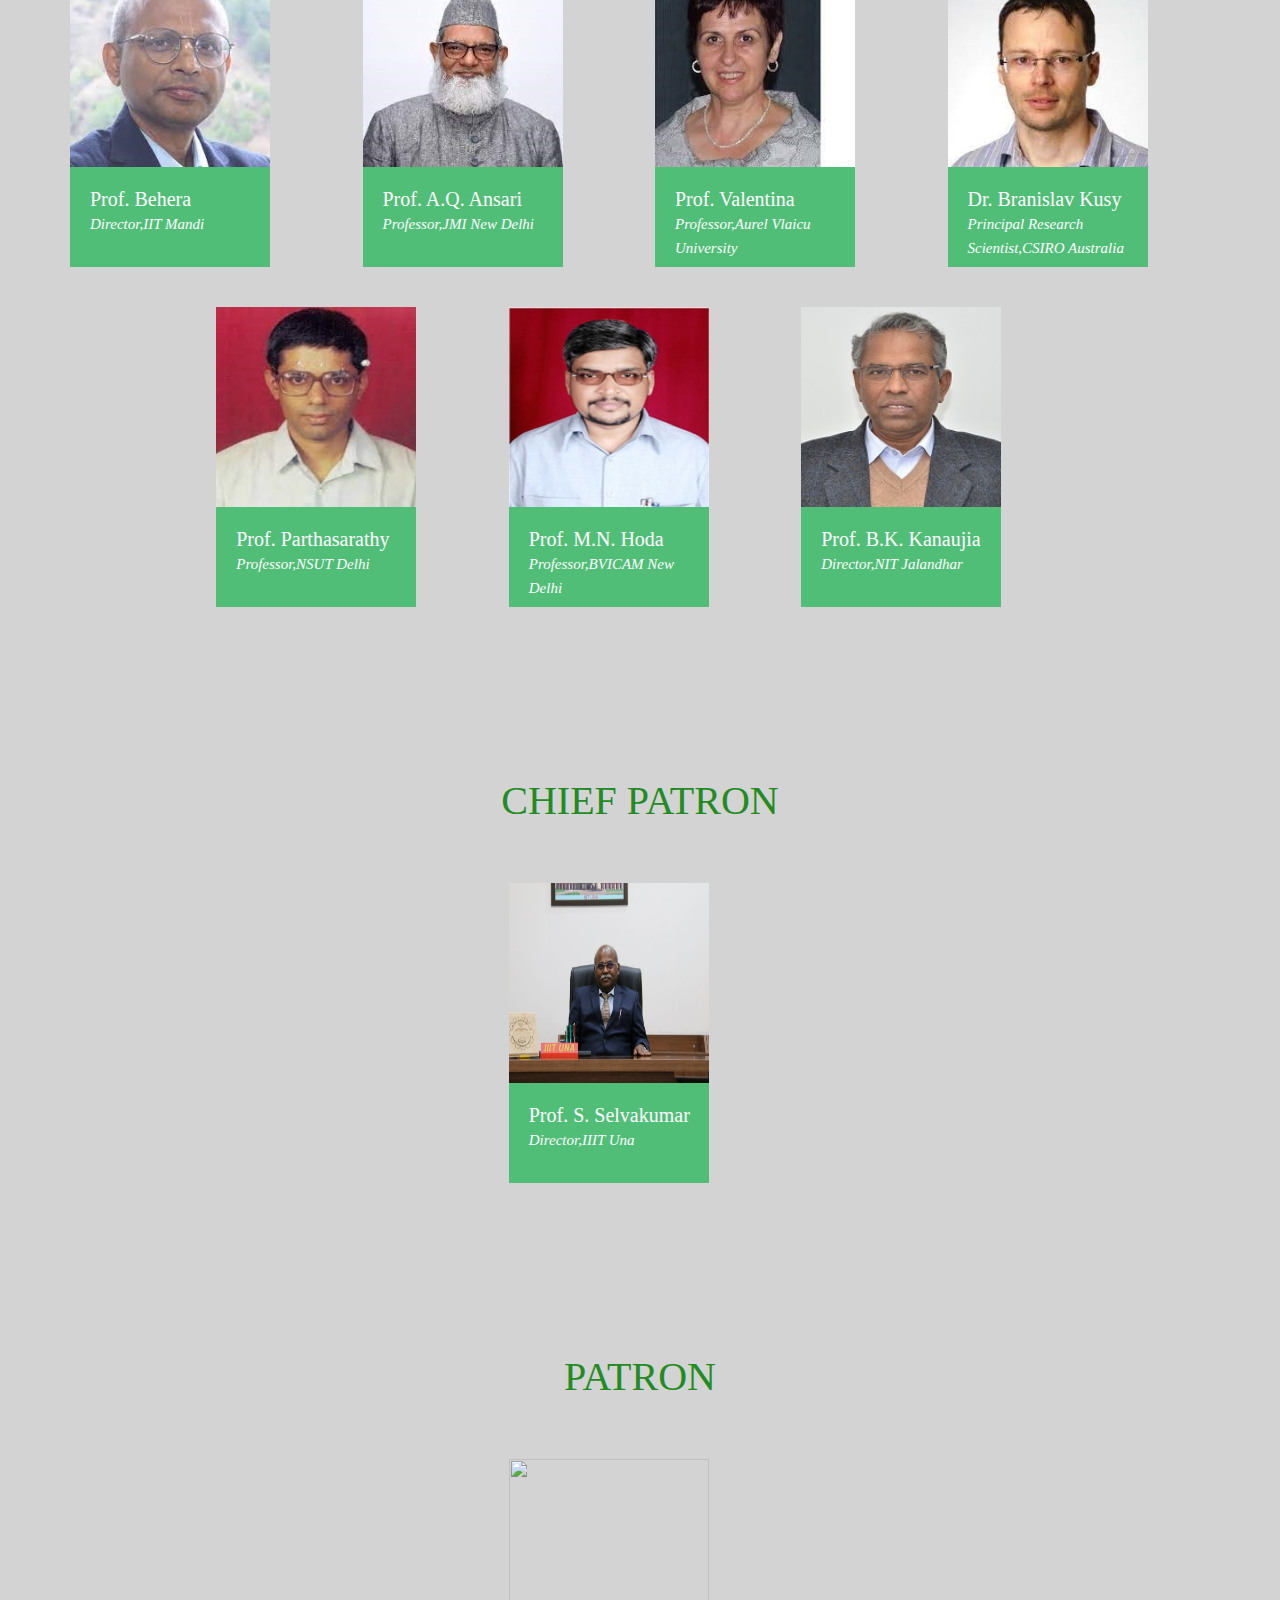
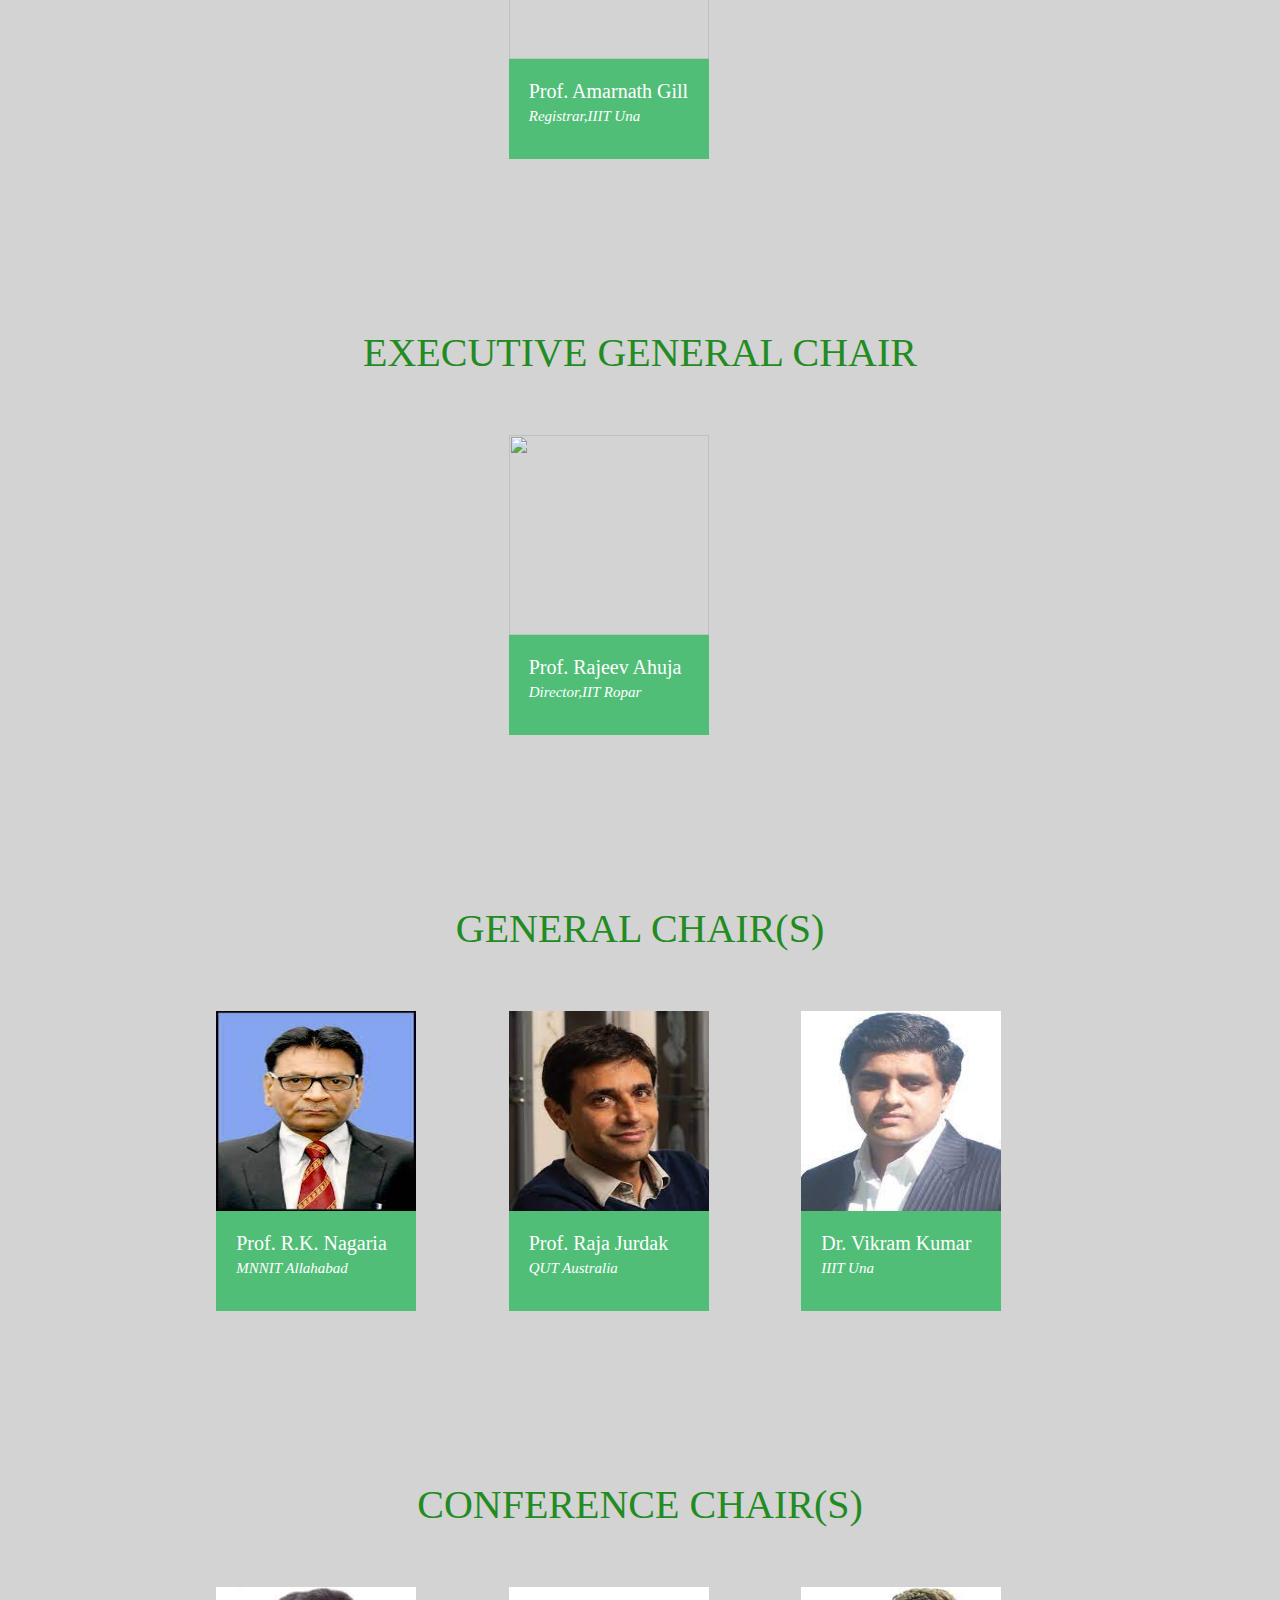
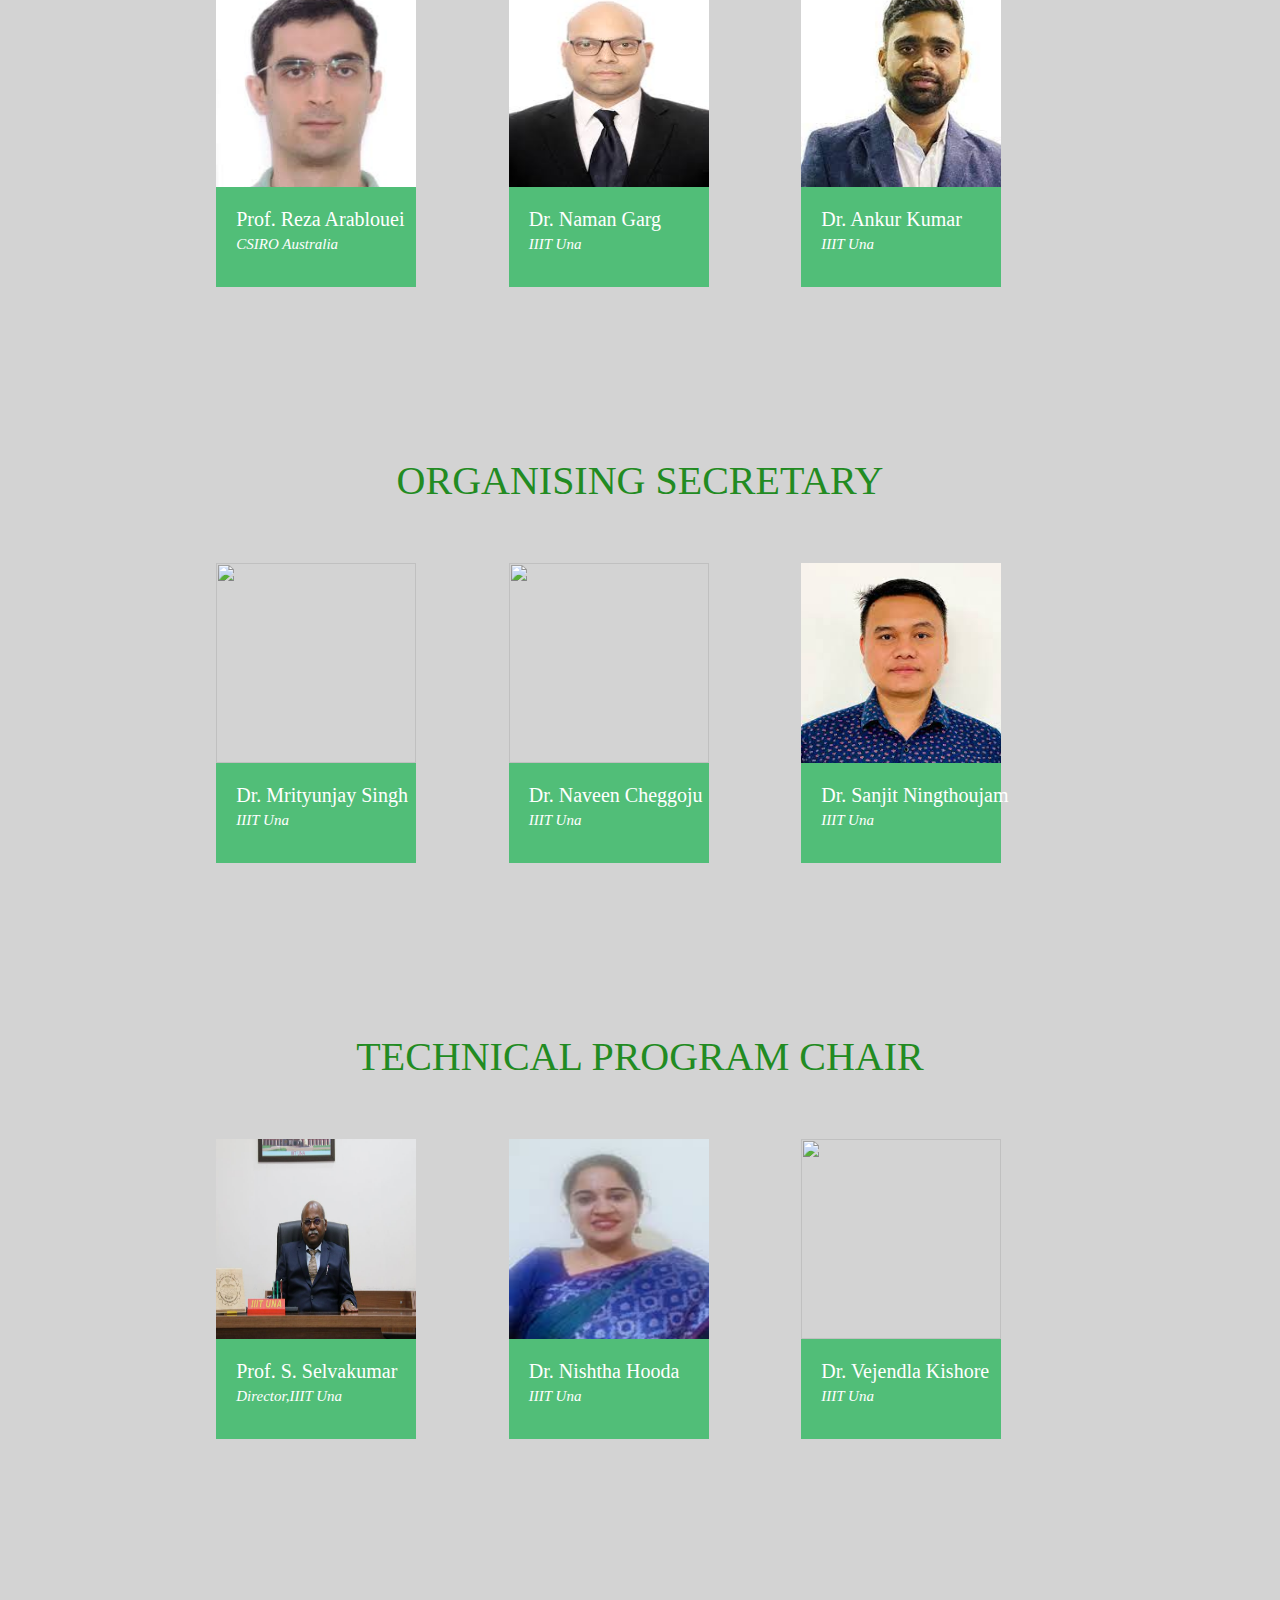
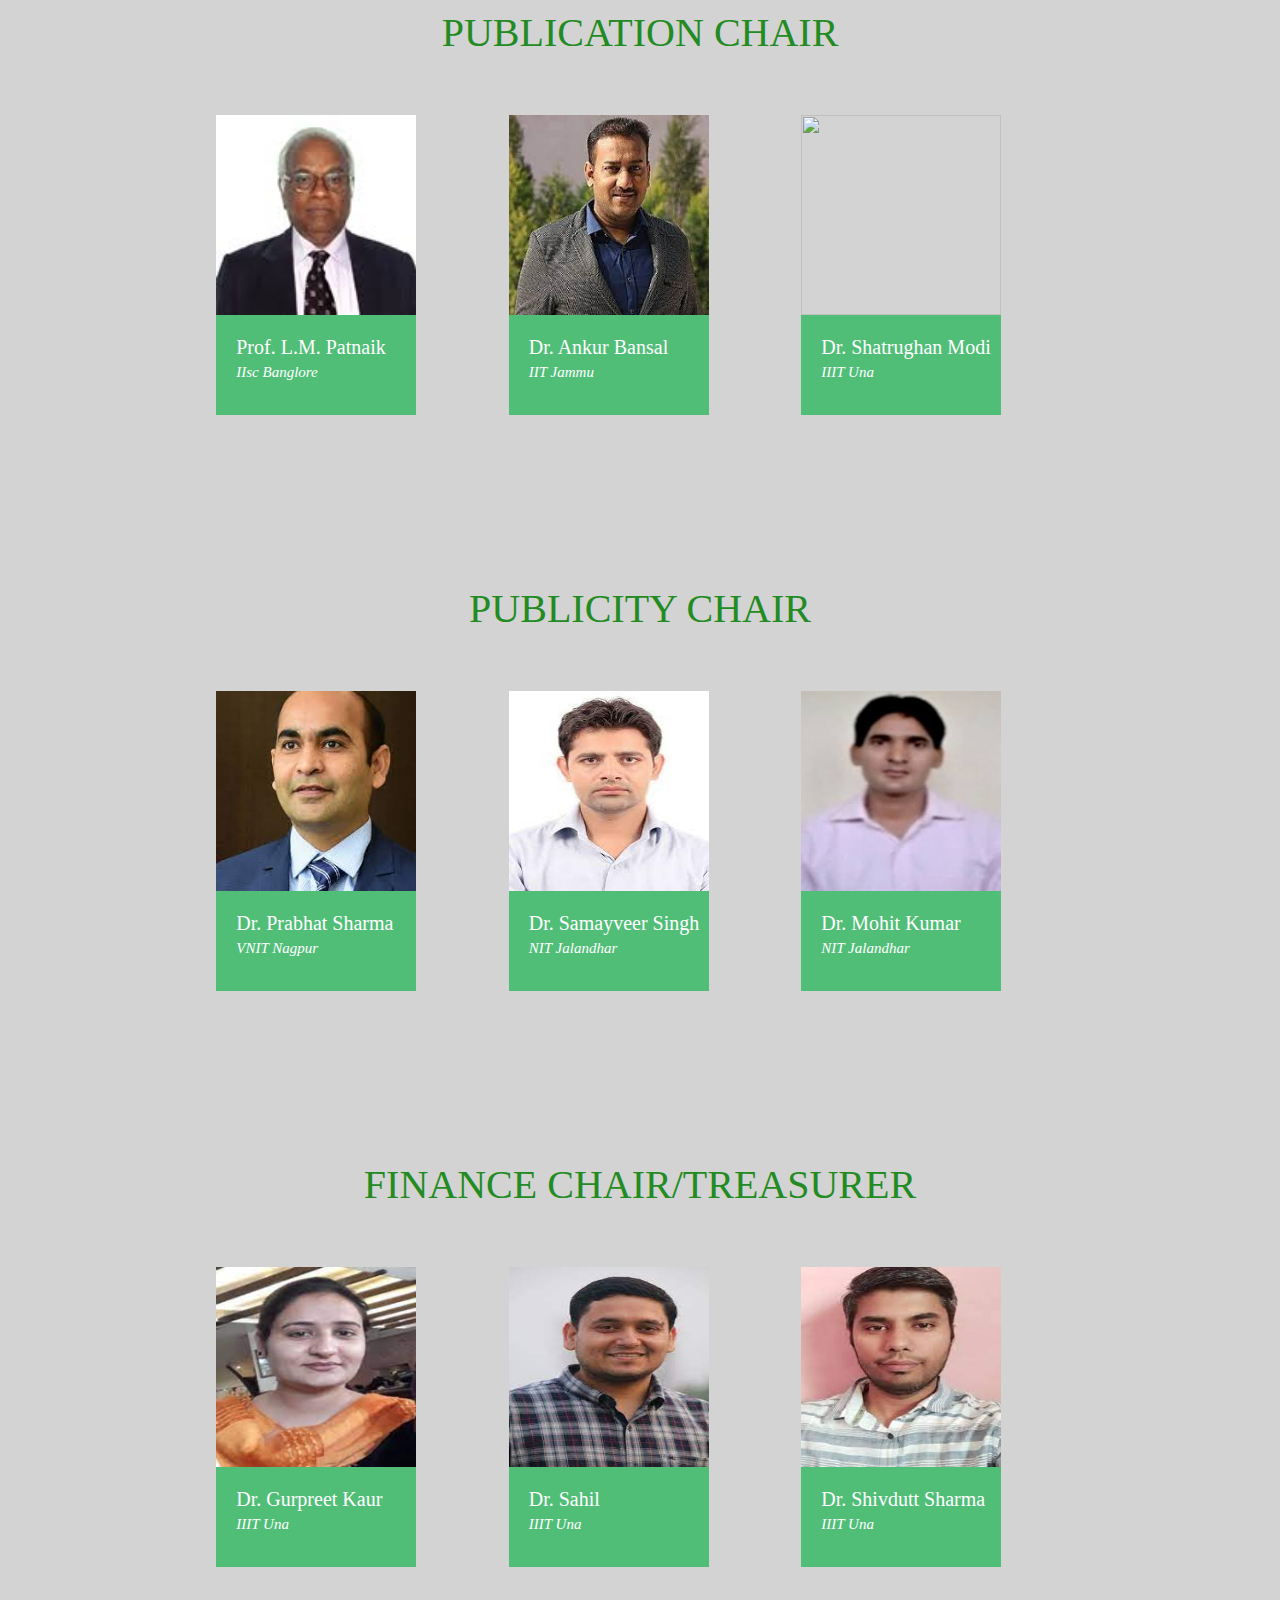
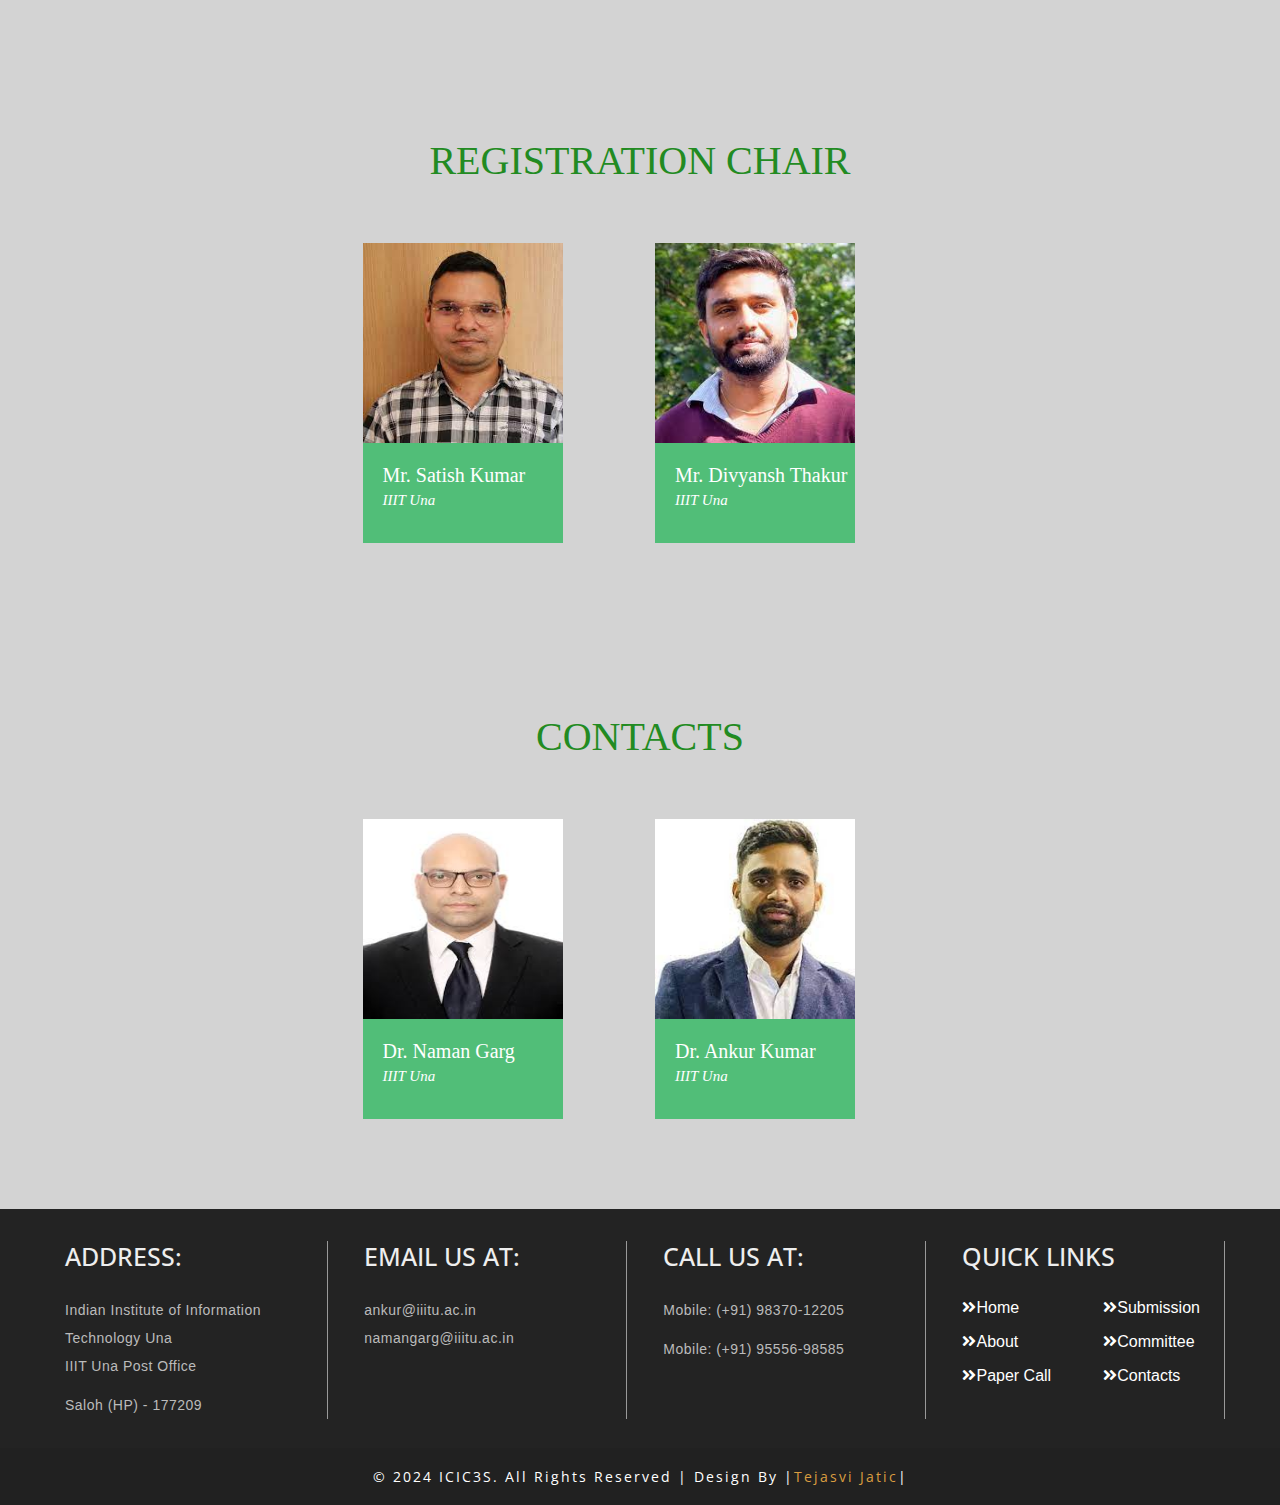
==== commit a29efcf2: "first commit" ====
--- a/index.html
+++ b/index.html
@@ -714,7 +714,7 @@
             <div class="col-md-3 footerleft">
                 <h3>Address:</h3>
                 <p style="text-transform:none">Indian Institute of Information Technology Una</p>
-                <p>I.I.I.T Una Post Office</p>
+                <p>IIIT Una Post Office</p>
                 <p class="phone">Saloh (HP) - 177209</p>
             </div>
             <div class="col-md-3 footermiddle">
--- a/assets/css/style.css
+++ b/assets/css/style.css
@@ -861,7 +861,7 @@
       .callforpaper .col-md-6
       {
         width:100%;
-        width:100%;
+        
       }
       
       @media (max-width: 940x) {
